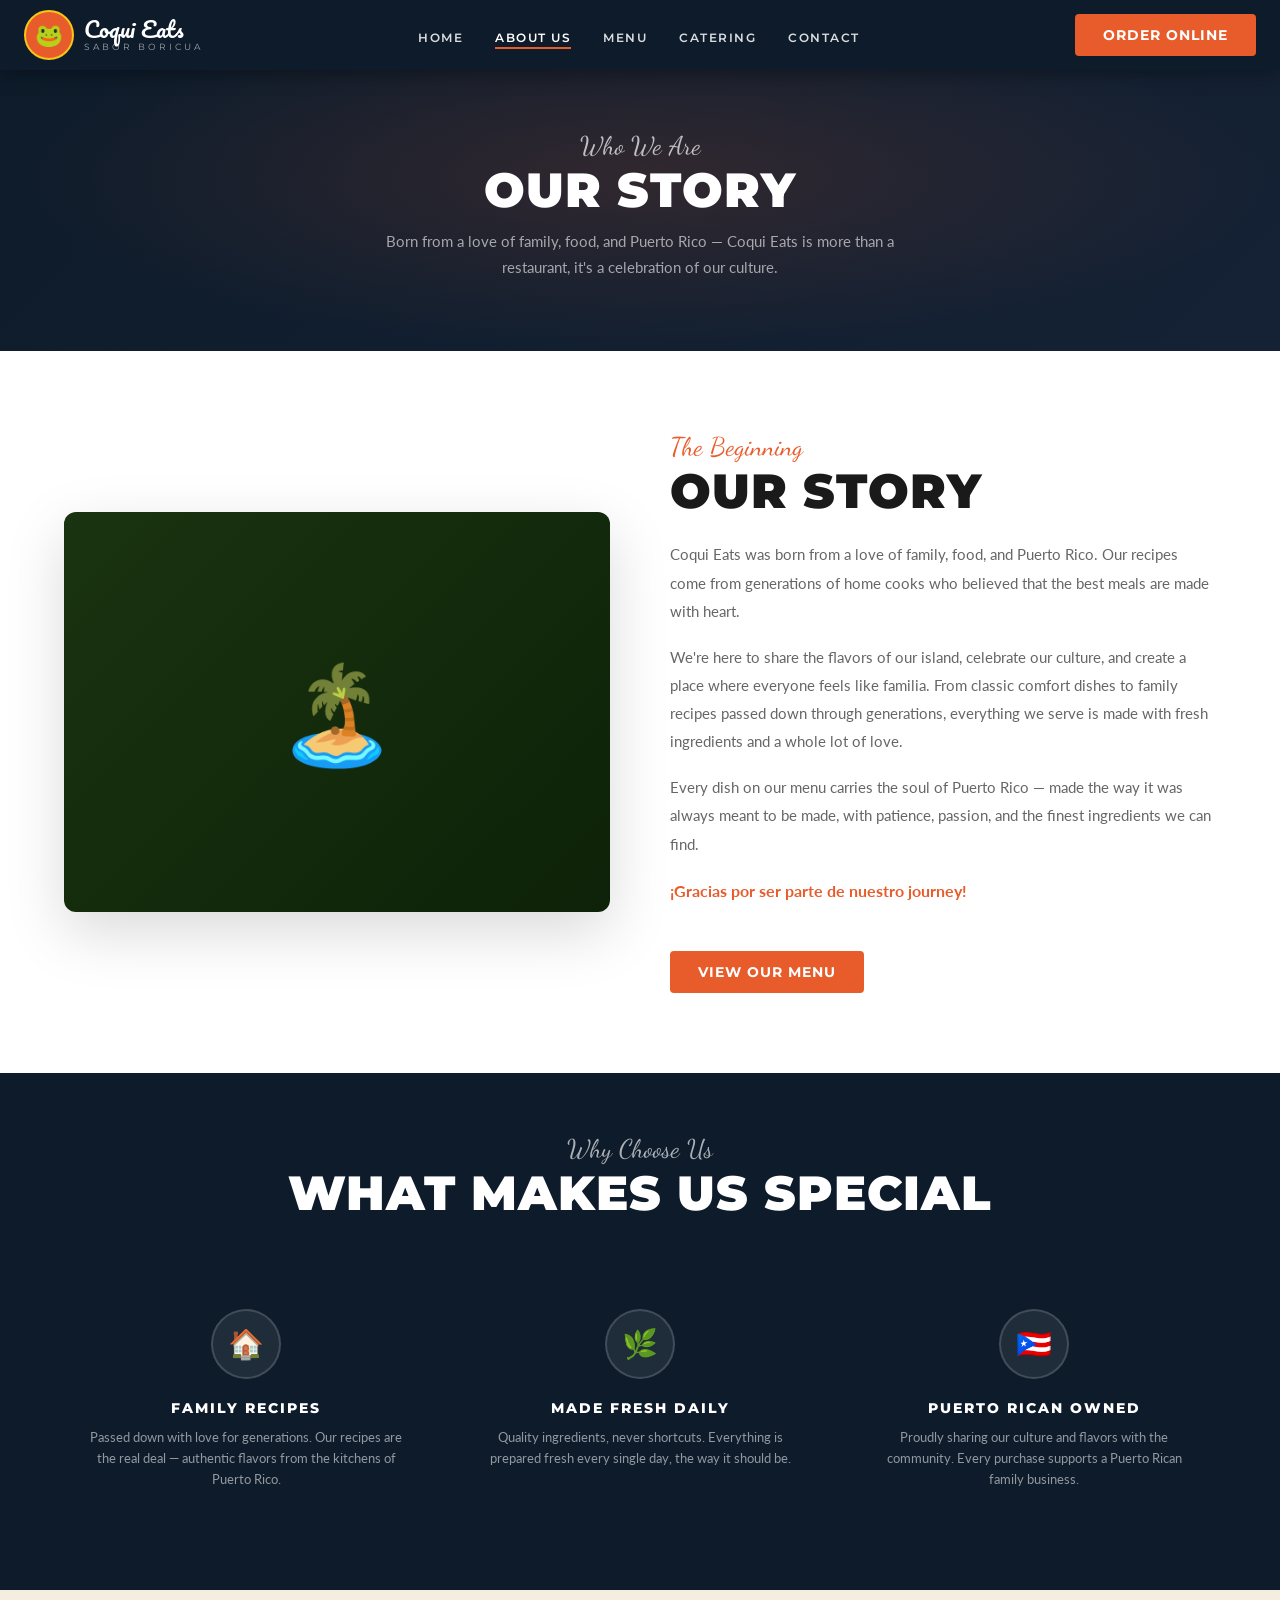
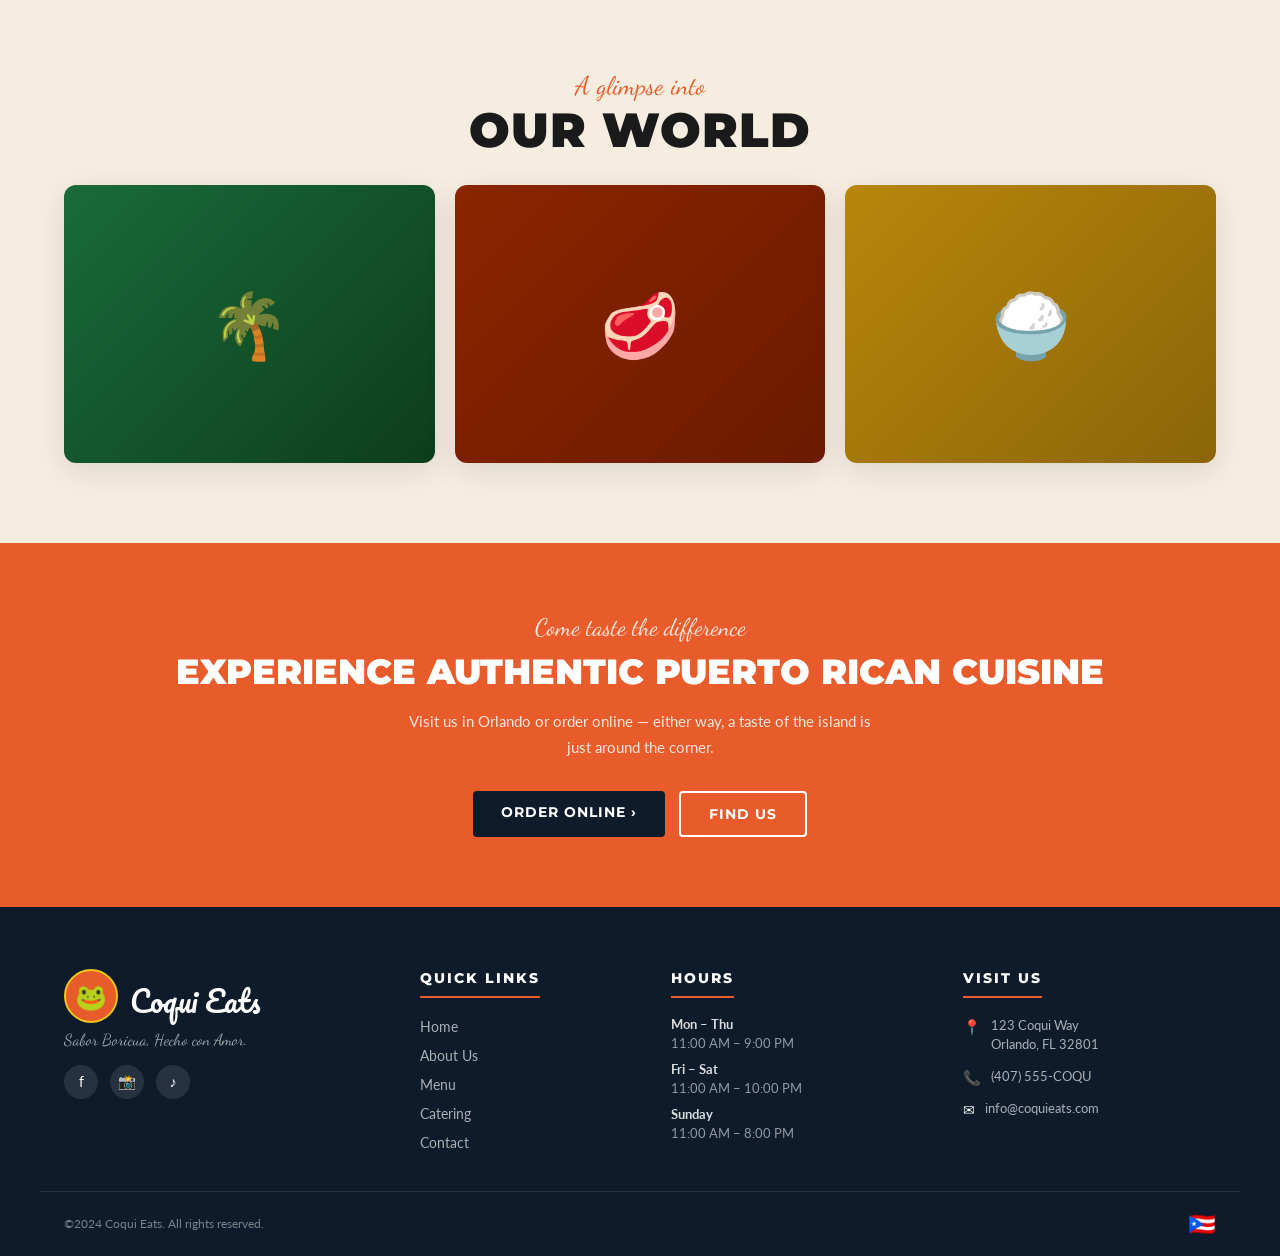
==== about.html @ f6130fbb "Add files via upload" ====
<!DOCTYPE html>
<html lang="en">
<head>
  <meta charset="UTF-8" />
  <meta name="viewport" content="width=device-width, initial-scale=1.0" />
  <title>About Us – Coqui Eats</title>
  <link rel="stylesheet" href="styles.css" />
</head>
<body>

<!-- ===== NAVBAR ===== -->
<nav class="navbar">
  <div class="nav-inner">
    <a href="index.html" class="nav-logo">
      <div class="nav-logo-circle">🐸</div>
      <div>
        <span class="nav-logo-text">Coqui Eats</span>
        <span class="nav-logo-sub">Sabor Boricua</span>
      </div>
    </a>
    <ul class="nav-links">
      <li><a href="index.html">Home</a></li>
      <li><a href="about.html" class="active">About Us</a></li>
      <li><a href="menu.html">Menu</a></li>
      <li><a href="catering.html">Catering</a></li>
      <li><a href="contact.html">Contact</a></li>
    </ul>
    <a href="order.html" class="btn btn-orange">Order Online</a>
    <button class="hamburger">☰</button>
  </div>
  <div class="mobile-menu">
    <a href="index.html">Home</a>
    <a href="about.html">About Us</a>
    <a href="menu.html">Menu</a>
    <a href="catering.html">Catering</a>
    <a href="contact.html">Contact</a>
    <a href="order.html" class="btn btn-orange" style="margin-top:8px;display:inline-block">Order Online</a>
  </div>
</nav>

<!-- ===== PAGE HERO ===== -->
<section class="page-hero" style="background: linear-gradient(135deg, var(--navy) 0%, var(--navy-mid) 100%);">
  <div class="page-hero-content">
    <span class="section-eyebrow" style="color:rgba(255,255,255,0.7)">Who We Are</span>
    <h1 class="section-title white">Our Story</h1>
    <p style="color:rgba(255,255,255,0.6);margin-top:14px;max-width:520px;margin-left:auto;margin-right:auto;line-height:1.7;font-size:0.95rem">
      Born from a love of family, food, and Puerto Rico — Coqui Eats is more than a restaurant, it's a celebration of our culture.
    </p>
  </div>
</section>

<!-- ===== STORY ===== -->
<section class="about-story">
  <div class="about-story-grid">
    <div class="about-story-img">🏝️</div>
    <div class="about-story-text">
      <span class="section-eyebrow">The Beginning</span>
      <h2 class="section-title dark" style="margin-bottom:24px">Our Story</h2>
      <p>Coqui Eats was born from a love of family, food, and Puerto Rico. Our recipes come from generations of home cooks who believed that the best meals are made with heart.</p>
      <p>We're here to share the flavors of our island, celebrate our culture, and create a place where everyone feels like familia. From classic comfort dishes to family recipes passed down through generations, everything we serve is made with fresh ingredients and a whole lot of love.</p>
      <p>Every dish on our menu carries the soul of Puerto Rico — made the way it was always meant to be made, with patience, passion, and the finest ingredients we can find.</p>
      <p class="spanish">¡Gracias por ser parte de nuestro journey!</p>
      <a href="menu.html" style="margin-top:28px;display:inline-block" class="btn btn-orange">View Our Menu</a>
    </div>
  </div>
</section>

<!-- ===== FEATURES ===== -->
<section class="about-features">
  <div style="text-align:center;margin-bottom:50px;padding:0 24px">
    <span class="section-eyebrow" style="color:rgba(255,255,255,0.65)">Why Choose Us</span>
    <h2 class="section-title white">What Makes Us Special</h2>
  </div>
  <div class="about-features-grid">
    <div class="feature-card">
      <div class="feature-icon">🏠</div>
      <p class="feature-title">Family Recipes</p>
      <p class="feature-text">Passed down with love for generations. Our recipes are the real deal — authentic flavors from the kitchens of Puerto Rico.</p>
    </div>
    <div class="feature-card">
      <div class="feature-icon">🌿</div>
      <p class="feature-title">Made Fresh Daily</p>
      <p class="feature-text">Quality ingredients, never shortcuts. Everything is prepared fresh every single day, the way it should be.</p>
    </div>
    <div class="feature-card">
      <div class="feature-icon">🇵🇷</div>
      <p class="feature-title">Puerto Rican Owned</p>
      <p class="feature-text">Proudly sharing our culture and flavors with the community. Every purchase supports a Puerto Rican family business.</p>
    </div>
  </div>
</section>

<!-- ===== GALLERY ===== -->
<section class="about-gallery">
  <div style="text-align:center;padding:0 24px">
    <span class="section-eyebrow">A glimpse into</span>
    <h2 class="section-title dark">Our World</h2>
  </div>
  <div class="about-gallery-grid">
    <div class="gallery-img" style="background:linear-gradient(135deg,#1a6b3a,#0d3d1b)">🌴</div>
    <div class="gallery-img" style="background:linear-gradient(135deg,#8B2500,#6B1a00)">🥩</div>
    <div class="gallery-img" style="background:linear-gradient(135deg,#b8860b,#8b6508)">🍚</div>
  </div>
</section>

<!-- ===== JOIN US CTA ===== -->
<section style="background:var(--orange);padding:70px 24px;text-align:center">
  <span style="font-family:var(--ff-script);font-size:1.5rem;color:rgba(255,255,255,0.85);display:block;margin-bottom:8px">Come taste the difference</span>
  <h2 style="font-family:var(--ff-head);font-weight:900;font-size:2.2rem;color:var(--white);text-transform:uppercase;margin-bottom:16px">
    Experience Authentic Puerto Rican Cuisine
  </h2>
  <p style="color:rgba(255,255,255,0.85);font-size:0.95rem;max-width:480px;margin:0 auto 30px;line-height:1.7">
    Visit us in Orlando or order online — either way, a taste of the island is just around the corner.
  </p>
  <div style="display:flex;gap:14px;justify-content:center;flex-wrap:wrap">
    <a href="order.html" class="btn btn-dark">Order Online ›</a>
    <a href="contact.html" class="btn btn-outline-white">Find Us</a>
  </div>
</section>

<!-- ===== FOOTER ===== -->
<footer>
  <div class="footer-top">
    <div class="footer-logo-area">
      <div style="display:flex;align-items:center;gap:12px">
        <div class="nav-logo-circle" style="width:54px;height:54px;font-size:1.6rem">🐸</div>
        <span class="logo-name">Coqui Eats</span>
      </div>
      <span class="footer-tagline">Sabor Boricua, Hecho con Amor.</span>
      <div class="footer-socials">
        <div class="social-icon">f</div>
        <div class="social-icon">📸</div>
        <div class="social-icon">♪</div>
      </div>
    </div>
    <div class="footer-col">
      <h4>Quick Links</h4>
      <ul>
        <li><a href="index.html">Home</a></li>
        <li><a href="about.html">About Us</a></li>
        <li><a href="menu.html">Menu</a></li>
        <li><a href="catering.html">Catering</a></li>
        <li><a href="contact.html">Contact</a></li>
      </ul>
    </div>
    <div class="footer-col">
      <h4>Hours</h4>
      <div class="footer-hours-item"><span class="day">Mon – Thu</span><span class="time">11:00 AM – 9:00 PM</span></div>
      <div class="footer-hours-item"><span class="day">Fri – Sat</span><span class="time">11:00 AM – 10:00 PM</span></div>
      <div class="footer-hours-item"><span class="day">Sunday</span><span class="time">11:00 AM – 8:00 PM</span></div>
    </div>
    <div class="footer-col">
      <h4>Visit Us</h4>
      <div class="footer-contact-item"><span class="icon">📍</span><p>123 Coqui Way<br>Orlando, FL 32801</p></div>
      <div class="footer-contact-item"><span class="icon">📞</span><p>(407) 555-COQU</p></div>
      <div class="footer-contact-item"><span class="icon">✉</span><p>info@coquieats.com</p></div>
    </div>
  </div>
  <div class="footer-bottom">
    <p>©2024 Coqui Eats. All rights reserved.</p>
    <span class="footer-flag">🇵🇷</span>
  </div>
</footer>

<script src="script.js"></script>
</body>
</html>
---- styles.css ----
/* ===== GOOGLE FONTS ===== */
@import url('https://fonts.googleapis.com/css2?family=Pacifico&family=Dancing+Script:wght@400;600;700&family=Montserrat:ital,wght@0,400;0,500;0,600;0,700;0,800;0,900;1,700&family=Lato:wght@300;400;700&display=swap');

/* ===== CSS RESET & BASE ===== */
*, *::before, *::after { margin: 0; padding: 0; box-sizing: border-box; }

:root {
  --navy:         #0d1b2a;
  --navy-mid:     #152235;
  --navy-light:   #1e3352;
  --cream:        #f5ede0;
  --cream-dark:   #ecdccc;
  --orange:       #e85c2b;
  --orange-hover: #cf4e21;
  --green:        #2d6a2f;
  --white:        #ffffff;
  --dark:         #1a1a1a;
  --gray:         #666666;
  --light-gray:   #f0ece6;
  --gold:         #f5c518;
  --ff-script:    'Dancing Script', cursive;
  --ff-logo:      'Pacifico', cursive;
  --ff-head:      'Montserrat', sans-serif;
  --ff-body:      'Lato', sans-serif;
}

html { scroll-behavior: smooth; }

body {
  font-family: var(--ff-body);
  color: var(--dark);
  background: var(--white);
  overflow-x: hidden;
}

img { display: block; width: 100%; }
a  { text-decoration: none; color: inherit; }
ul { list-style: none; }

/* ===== UTILITY ===== */
.container { max-width: 1200px; margin: 0 auto; padding: 0 24px; }
.section-pad { padding: 80px 0; }

.btn {
  display: inline-block;
  padding: 13px 28px;
  border-radius: 4px;
  font-family: var(--ff-head);
  font-weight: 700;
  font-size: 0.85rem;
  letter-spacing: 1px;
  text-transform: uppercase;
  cursor: pointer;
  border: none;
  transition: background 0.25s, transform 0.2s, box-shadow 0.25s;
}
.btn:hover { transform: translateY(-2px); }

.btn-orange {
  background: var(--orange);
  color: var(--white);
}
.btn-orange:hover { background: var(--orange-hover); box-shadow: 0 6px 20px rgba(232,92,43,0.4); }

.btn-outline-white {
  background: transparent;
  color: var(--white);
  border: 2px solid var(--white);
}
.btn-outline-white:hover { background: var(--white); color: var(--dark); }

.btn-dark {
  background: var(--navy);
  color: var(--white);
}
.btn-dark:hover { background: var(--navy-mid); }

.btn-outline-orange {
  background: transparent;
  color: var(--orange);
  border: 2px solid var(--orange);
}
.btn-outline-orange:hover { background: var(--orange); color: var(--white); }

.section-eyebrow {
  font-family: var(--ff-script);
  font-size: 1.6rem;
  color: var(--orange);
  display: block;
  margin-bottom: 4px;
}

.section-title {
  font-family: var(--ff-head);
  font-weight: 900;
  font-size: clamp(2rem, 4vw, 3rem);
  text-transform: uppercase;
  letter-spacing: 1px;
  line-height: 1.05;
}

.section-title.white { color: var(--white); }
.section-title.dark  { color: var(--dark); }

.text-center { text-align: center; }

/* ===== NAVBAR ===== */
.navbar {
  position: fixed;
  top: 0; left: 0; right: 0;
  z-index: 1000;
  background: var(--navy);
  box-shadow: 0 2px 20px rgba(0,0,0,0.4);
}

.nav-inner {
  display: flex;
  align-items: center;
  justify-content: space-between;
  height: 70px;
  max-width: 1300px;
  margin: 0 auto;
  padding: 0 24px;
}

.nav-logo {
  display: flex;
  align-items: center;
  gap: 10px;
}

.nav-logo-circle {
  width: 50px;
  height: 50px;
  border-radius: 50%;
  background: var(--orange);
  display: flex;
  align-items: center;
  justify-content: center;
  font-size: 1.4rem;
  border: 2px solid var(--gold);
  overflow: hidden;
  flex-shrink: 0;
}

.nav-logo-text {
  font-family: var(--ff-logo);
  font-size: 1.4rem;
  color: var(--white);
  line-height: 1;
}

.nav-logo-sub {
  font-family: var(--ff-head);
  font-size: 0.55rem;
  letter-spacing: 3px;
  text-transform: uppercase;
  color: rgba(255,255,255,0.6);
  display: block;
}

.nav-links {
  display: flex;
  align-items: center;
  gap: 32px;
}

.nav-links a {
  font-family: var(--ff-head);
  font-size: 0.78rem;
  font-weight: 600;
  letter-spacing: 1.5px;
  text-transform: uppercase;
  color: rgba(255,255,255,0.85);
  position: relative;
  padding-bottom: 4px;
  transition: color 0.2s;
}

.nav-links a::after {
  content: '';
  position: absolute;
  bottom: 0; left: 0;
  width: 0; height: 2px;
  background: var(--orange);
  transition: width 0.25s;
}

.nav-links a:hover,
.nav-links a.active { color: var(--white); }
.nav-links a:hover::after,
.nav-links a.active::after { width: 100%; }

.hamburger {
  display: none;
  background: none;
  border: none;
  color: var(--white);
  font-size: 1.6rem;
  cursor: pointer;
}

.mobile-menu {
  display: none;
  flex-direction: column;
  background: var(--navy-mid);
  padding: 20px 24px;
  gap: 16px;
}

.mobile-menu a {
  font-family: var(--ff-head);
  font-size: 0.85rem;
  font-weight: 600;
  letter-spacing: 1.5px;
  text-transform: uppercase;
  color: rgba(255,255,255,0.85);
  padding: 8px 0;
  border-bottom: 1px solid rgba(255,255,255,0.1);
}

.mobile-menu.open { display: flex; }

/* ===== HERO ===== */
.hero {
  position: relative;
  min-height: 100vh;
  display: flex;
  align-items: center;
  background: var(--navy);
  overflow: hidden;
}

.hero-bg {
  position: absolute;
  inset: 0;
  background: 
    linear-gradient(to right, rgba(13,27,42,0.92) 50%, rgba(13,27,42,0.4) 100%),
    url('https://images.unsplash.com/photo-1565299585323-38d6b0865b47?w=1600&q=80') center/cover no-repeat;
}

.hero-content {
  position: relative;
  z-index: 2;
  max-width: 1200px;
  margin: 0 auto;
  padding: 120px 24px 60px;
}

.hero-eyebrow {
  font-family: var(--ff-script);
  font-size: 1.5rem;
  color: rgba(255,255,255,0.85);
  display: block;
  margin-bottom: 8px;
}

.hero-title {
  font-family: var(--ff-head);
  font-weight: 900;
  font-size: clamp(2.8rem, 6vw, 5rem);
  color: var(--white);
  text-transform: uppercase;
  line-height: 1.0;
  margin-bottom: 10px;
  letter-spacing: 1px;
}

.hero-subtitle {
  font-family: var(--ff-script);
  font-size: clamp(1.8rem, 3.5vw, 2.8rem);
  color: var(--white);
  margin-bottom: 20px;
  font-style: italic;
}

.hero-desc {
  font-size: 1rem;
  color: rgba(255,255,255,0.75);
  max-width: 400px;
  line-height: 1.7;
  margin-bottom: 36px;
}

.hero-btns { display: flex; gap: 14px; flex-wrap: wrap; }

/* ===== TASTE OF PR SECTION ===== */
.taste-section {
  background: var(--cream);
  padding: 80px 0;
}

.taste-grid {
  display: grid;
  grid-template-columns: 1fr 1fr;
  gap: 60px;
  align-items: center;
  max-width: 1200px;
  margin: 0 auto;
  padding: 0 24px;
}

.taste-logo-wrapper {
  display: flex;
  justify-content: center;
  align-items: center;
}

.taste-logo-circle {
  width: 280px;
  height: 280px;
  border-radius: 50%;
  background: var(--orange);
  display: flex;
  flex-direction: column;
  align-items: center;
  justify-content: center;
  border: 6px solid var(--gold);
  position: relative;
  box-shadow: 0 20px 60px rgba(0,0,0,0.2);
}

.taste-logo-circle::before {
  content: '';
  position: absolute;
  inset: 8px;
  border-radius: 50%;
  border: 2px solid rgba(255,255,255,0.3);
}

.taste-logo-frog { font-size: 5rem; line-height: 1; }
.taste-logo-name {
  font-family: var(--ff-logo);
  font-size: 2rem;
  color: var(--white);
  text-shadow: 2px 2px 6px rgba(0,0,0,0.4);
}

.taste-eyebrow {
  font-family: var(--ff-script);
  font-size: 1.5rem;
  color: var(--orange);
  display: block;
  margin-bottom: 4px;
}

.taste-title {
  font-family: var(--ff-head);
  font-weight: 900;
  font-size: 2.2rem;
  color: var(--navy);
  text-transform: uppercase;
  margin-bottom: 20px;
  letter-spacing: 1px;
}

.taste-text {
  color: var(--gray);
  line-height: 1.8;
  margin-bottom: 30px;
  font-size: 0.95rem;
}

/* ===== POPULAR DISHES ===== */
.dishes-section {
  background: var(--cream);
  padding: 80px 0;
  border-top: 1px solid var(--cream-dark);
}

.dishes-header {
  text-align: center;
  margin-bottom: 50px;
}

.dishes-carousel-wrapper {
  position: relative;
  max-width: 1200px;
  margin: 0 auto;
  padding: 0 60px;
}

.dishes-carousel {
  display: grid;
  grid-template-columns: repeat(4, 1fr);
  gap: 24px;
  overflow: hidden;
}

.dish-card {
  background: var(--white);
  border-radius: 12px;
  overflow: hidden;
  text-align: center;
  box-shadow: 0 4px 20px rgba(0,0,0,0.08);
  transition: transform 0.3s, box-shadow 0.3s;
}

.dish-card:hover {
  transform: translateY(-6px);
  box-shadow: 0 12px 40px rgba(0,0,0,0.15);
}

.dish-img {
  width: 100%;
  height: 180px;
  object-fit: cover;
  background: linear-gradient(135deg, #8B4513 0%, #A0522D 50%, #6B3410 100%);
  display: flex;
  align-items: center;
  justify-content: center;
  font-size: 3.5rem;
}

.dish-body { padding: 18px 16px 22px; }
.dish-name {
  font-family: var(--ff-head);
  font-weight: 800;
  font-size: 0.9rem;
  text-transform: uppercase;
  letter-spacing: 1px;
  color: var(--dark);
  margin-bottom: 8px;
}
.dish-desc {
  font-size: 0.8rem;
  color: var(--gray);
  line-height: 1.5;
}

.carousel-btn {
  position: absolute;
  top: 50%;
  transform: translateY(-50%);
  width: 40px; height: 40px;
  border-radius: 50%;
  background: var(--navy);
  color: var(--white);
  border: none;
  font-size: 1.1rem;
  cursor: pointer;
  display: flex; align-items: center; justify-content: center;
  transition: background 0.2s;
  z-index: 10;
}
.carousel-btn:hover { background: var(--orange); }
.carousel-btn.prev { left: 0; }
.carousel-btn.next { right: 0; }

.dishes-cta { text-align: center; margin-top: 40px; }

/* ===== CTA DARK SECTION ===== */
.cta-dark {
  background: var(--navy);
  padding: 60px 0;
}

.cta-dark-grid {
  display: grid;
  grid-template-columns: 1fr 1fr;
  gap: 2px;
  max-width: 1200px;
  margin: 0 auto;
  padding: 0 24px;
}

.cta-dark-col {
  padding: 40px 50px;
  display: flex;
  flex-direction: column;
  align-items: flex-start;
  gap: 16px;
}

.cta-dark-col + .cta-dark-col {
  border-left: 1px solid rgba(255,255,255,0.1);
}

.cta-dark-eyebrow {
  font-family: var(--ff-script);
  font-size: 1.3rem;
  color: rgba(255,255,255,0.7);
}

.cta-dark-title {
  font-family: var(--ff-head);
  font-weight: 900;
  font-size: 2.2rem;
  color: var(--white);
  text-transform: uppercase;
  line-height: 1.0;
}

.cta-dark-desc {
  font-size: 0.9rem;
  color: rgba(255,255,255,0.65);
  line-height: 1.6;
}

.cta-icon {
  width: 50px; height: 50px;
  background: rgba(255,255,255,0.08);
  border-radius: 50%;
  display: flex; align-items: center; justify-content: center;
  font-size: 1.4rem;
  margin-bottom: 8px;
}

/* ===== INSTAGRAM SECTION ===== */
.instagram-section {
  background: #1a2e1a;
  padding: 60px 0;
}

.instagram-header {
  text-align: center;
  margin-bottom: 30px;
}

.instagram-handle {
  font-family: var(--ff-head);
  font-weight: 900;
  font-size: clamp(1.6rem, 3vw, 2.2rem);
  color: var(--white);
  text-transform: uppercase;
  letter-spacing: 2px;
}

.instagram-handle span {
  color: var(--orange);
}

.ig-follow-btn {
  display: inline-flex;
  align-items: center;
  gap: 8px;
  padding: 10px 22px;
  background: transparent;
  border: 2px solid var(--white);
  color: var(--white);
  border-radius: 4px;
  font-family: var(--ff-head);
  font-size: 0.8rem;
  font-weight: 700;
  letter-spacing: 1px;
  text-transform: uppercase;
  cursor: pointer;
  transition: all 0.25s;
  margin-top: 12px;
}
.ig-follow-btn:hover { background: var(--white); color: var(--dark); }

.instagram-grid {
  display: grid;
  grid-template-columns: repeat(6, 1fr);
  gap: 4px;
  max-width: 1200px;
  margin: 0 auto;
  padding: 0 24px;
}

.ig-photo {
  aspect-ratio: 1;
  overflow: hidden;
  cursor: pointer;
}

.ig-photo-inner {
  width: 100%; height: 100%;
  background: linear-gradient(135deg, #2d5016 0%, #1a3010 100%);
  display: flex;
  align-items: center;
  justify-content: center;
  font-size: 2.5rem;
  transition: transform 0.4s;
}

.ig-photo:hover .ig-photo-inner { transform: scale(1.08); }

/* ===== REVIEWS SECTION ===== */
.reviews-section {
  background: var(--cream);
  padding: 80px 0;
}

.reviews-header {
  text-align: center;
  margin-bottom: 50px;
}

.reviews-title {
  font-family: var(--ff-head);
  font-weight: 900;
  font-size: 2.2rem;
  text-transform: uppercase;
  color: var(--dark);
}

.reviews-title span {
  font-family: var(--ff-script);
  font-weight: 700;
  color: var(--orange);
  font-style: italic;
  text-transform: none;
  font-size: 2.4rem;
}

.reviews-carousel-wrapper {
  position: relative;
  max-width: 1200px;
  margin: 0 auto;
  padding: 0 60px;
}

.reviews-grid {
  display: grid;
  grid-template-columns: repeat(3, 1fr);
  gap: 24px;
}

.review-card {
  background: var(--white);
  border-radius: 12px;
  padding: 28px 24px;
  box-shadow: 0 4px 20px rgba(0,0,0,0.07);
}

.review-stars { color: var(--gold); font-size: 1.1rem; margin-bottom: 12px; letter-spacing: 2px; }
.review-text { font-size: 0.9rem; color: var(--gray); line-height: 1.7; font-style: italic; margin-bottom: 18px; }

.review-author {
  display: flex;
  align-items: center;
  gap: 12px;
}

.review-avatar {
  width: 42px; height: 42px;
  border-radius: 50%;
  background: var(--orange);
  display: flex; align-items: center; justify-content: center;
  font-size: 1.2rem;
  flex-shrink: 0;
}

.review-name {
  font-family: var(--ff-head);
  font-size: 0.85rem;
  font-weight: 700;
  color: var(--dark);
}

/* ===== FOOTER ===== */
footer {
  background: var(--navy);
  color: var(--white);
}

.footer-top {
  display: grid;
  grid-template-columns: 1.5fr 1fr 1.2fr 1.2fr;
  gap: 40px;
  max-width: 1200px;
  margin: 0 auto;
  padding: 60px 24px 40px;
}

.footer-logo-area .logo-name {
  font-family: var(--ff-logo);
  font-size: 1.8rem;
  color: var(--white);
  display: block;
  margin-top: 8px;
}

.footer-tagline {
  font-family: var(--ff-script);
  font-size: 1rem;
  color: rgba(255,255,255,0.6);
  display: block;
  margin-top: 4px;
  margin-bottom: 16px;
}

.footer-socials {
  display: flex;
  gap: 12px;
  margin-top: 16px;
}

.social-icon {
  width: 34px; height: 34px;
  border-radius: 50%;
  background: rgba(255,255,255,0.1);
  display: flex; align-items: center; justify-content: center;
  font-size: 0.9rem;
  transition: background 0.2s;
  cursor: pointer;
}
.social-icon:hover { background: var(--orange); }

.footer-col h4 {
  font-family: var(--ff-head);
  font-size: 0.85rem;
  font-weight: 800;
  text-transform: uppercase;
  letter-spacing: 2px;
  color: var(--white);
  margin-bottom: 18px;
  padding-bottom: 10px;
  border-bottom: 2px solid var(--orange);
  display: inline-block;
}

.footer-col ul { display: flex; flex-direction: column; gap: 10px; }
.footer-col ul a {
  font-size: 0.85rem;
  color: rgba(255,255,255,0.65);
  transition: color 0.2s;
}
.footer-col ul a:hover { color: var(--orange); }

.footer-hours-item {
  margin-bottom: 10px;
}
.footer-hours-item .day {
  font-size: 0.8rem;
  font-weight: 700;
  color: rgba(255,255,255,0.85);
  display: block;
}
.footer-hours-item .time {
  font-size: 0.8rem;
  color: rgba(255,255,255,0.55);
}

.footer-contact-item {
  display: flex;
  align-items: flex-start;
  gap: 10px;
  margin-bottom: 12px;
}
.footer-contact-item .icon { font-size: 0.9rem; margin-top: 2px; }
.footer-contact-item p {
  font-size: 0.82rem;
  color: rgba(255,255,255,0.65);
  line-height: 1.5;
}

.footer-bottom {
  border-top: 1px solid rgba(255,255,255,0.1);
  padding: 18px 24px;
  display: flex;
  justify-content: space-between;
  align-items: center;
  max-width: 1200px;
  margin: 0 auto;
}

.footer-bottom p {
  font-size: 0.78rem;
  color: rgba(255,255,255,0.45);
}

.footer-flag { font-size: 1.4rem; }

/* ===== PAGE HERO (inner pages) ===== */
.page-hero {
  background: var(--navy);
  padding: 130px 24px 70px;
  text-align: center;
  position: relative;
  overflow: hidden;
}

.page-hero::before {
  content: '';
  position: absolute;
  inset: 0;
  background: radial-gradient(ellipse at center, rgba(232,92,43,0.15) 0%, transparent 70%);
}

.page-hero-content { position: relative; z-index: 1; }

/* ===== ABOUT PAGE ===== */
.about-story {
  background: var(--white);
  padding: 80px 0;
}

.about-story-grid {
  display: grid;
  grid-template-columns: 1fr 1fr;
  gap: 60px;
  align-items: center;
  max-width: 1200px;
  margin: 0 auto;
  padding: 0 24px;
}

.about-story-img {
  border-radius: 12px;
  overflow: hidden;
  box-shadow: 0 20px 60px rgba(0,0,0,0.15);
  background: linear-gradient(135deg, #1a3310 0%, #0d2208 100%);
  min-height: 400px;
  display: flex; align-items: center; justify-content: center;
  font-size: 6rem;
}

.about-story-text p {
  font-size: 0.95rem;
  color: var(--gray);
  line-height: 1.85;
  margin-bottom: 18px;
}

.about-story-text .spanish {
  font-size: 1rem;
  color: var(--orange);
  font-weight: 700;
}

.about-features {
  background: var(--navy);
  padding: 60px 0;
}

.about-features-grid {
  display: grid;
  grid-template-columns: repeat(3, 1fr);
  gap: 30px;
  max-width: 1200px;
  margin: 0 auto;
  padding: 0 24px;
}

.feature-card {
  text-align: center;
  padding: 40px 24px;
}

.feature-icon {
  width: 70px; height: 70px;
  background: rgba(255,255,255,0.08);
  border-radius: 50%;
  margin: 0 auto 20px;
  display: flex; align-items: center; justify-content: center;
  font-size: 1.8rem;
  border: 2px solid rgba(255,255,255,0.15);
}

.feature-title {
  font-family: var(--ff-head);
  font-weight: 800;
  font-size: 0.9rem;
  text-transform: uppercase;
  letter-spacing: 2px;
  color: var(--white);
  margin-bottom: 10px;
}

.feature-text {
  font-size: 0.82rem;
  color: rgba(255,255,255,0.55);
  line-height: 1.6;
}

.about-gallery {
  background: var(--cream);
  padding: 80px 0;
}

.about-gallery-grid {
  display: grid;
  grid-template-columns: repeat(3, 1fr);
  gap: 20px;
  max-width: 1200px;
  margin: 30px auto 0;
  padding: 0 24px;
}

.gallery-img {
  border-radius: 12px;
  overflow: hidden;
  aspect-ratio: 4/3;
  background: linear-gradient(135deg, #8B4513, #6B3410);
  display: flex; align-items: center; justify-content: center;
  font-size: 4rem;
  box-shadow: 0 8px 30px rgba(0,0,0,0.1);
  transition: transform 0.3s;
}
.gallery-img:hover { transform: scale(1.02); }

/* ===== MENU PAGE ===== */
.menu-section {
  background: var(--cream);
  padding: 80px 0;
}

.menu-filters {
  display: flex;
  justify-content: center;
  gap: 8px;
  flex-wrap: wrap;
  margin: 30px 0 50px;
  max-width: 1200px;
  margin-left: auto;
  margin-right: auto;
  padding: 0 24px;
}

.filter-btn {
  padding: 10px 22px;
  border: 2px solid rgba(13,27,42,0.2);
  border-radius: 30px;
  background: var(--white);
  font-family: var(--ff-head);
  font-size: 0.78rem;
  font-weight: 700;
  text-transform: uppercase;
  letter-spacing: 1px;
  cursor: pointer;
  transition: all 0.25s;
  color: var(--dark);
}
.filter-btn:hover,
.filter-btn.active {
  background: var(--navy);
  color: var(--white);
  border-color: var(--navy);
}

.menu-category {
  max-width: 1200px;
  margin: 0 auto 60px;
  padding: 0 24px;
}

.menu-category-title {
  font-family: var(--ff-head);
  font-weight: 900;
  font-size: 1.4rem;
  text-transform: uppercase;
  letter-spacing: 2px;
  color: var(--dark);
  padding-bottom: 14px;
  margin-bottom: 30px;
  border-bottom: 3px solid var(--orange);
  display: inline-block;
}

.menu-items-grid {
  display: grid;
  grid-template-columns: repeat(4, 1fr);
  gap: 24px;
}

.menu-item-card {
  background: var(--white);
  border-radius: 12px;
  overflow: hidden;
  box-shadow: 0 4px 20px rgba(0,0,0,0.07);
  transition: transform 0.3s, box-shadow 0.3s;
}
.menu-item-card:hover {
  transform: translateY(-6px);
  box-shadow: 0 16px 40px rgba(0,0,0,0.12);
}

.menu-item-img {
  width: 100%;
  height: 170px;
  object-fit: cover;
  background: linear-gradient(135deg, #8B4513 0%, #A0522D 100%);
  display: flex; align-items: center; justify-content: center;
  font-size: 3rem;
}

.menu-item-body { padding: 16px; }
.menu-item-name {
  font-family: var(--ff-head);
  font-weight: 800;
  font-size: 0.88rem;
  text-transform: uppercase;
  letter-spacing: 1px;
  color: var(--dark);
  margin-bottom: 6px;
}
.menu-item-desc {
  font-size: 0.78rem;
  color: var(--gray);
  line-height: 1.5;
  margin-bottom: 12px;
}
.menu-item-price {
  font-family: var(--ff-head);
  font-weight: 800;
  color: var(--orange);
  font-size: 1.05rem;
}

/* Sides table */
.sides-grid {
  display: grid;
  grid-template-columns: 1fr 1fr;
  gap: 0;
  border: 1px solid var(--cream-dark);
  border-radius: 8px;
  overflow: hidden;
  background: var(--white);
}

.side-item {
  display: flex;
  justify-content: space-between;
  align-items: center;
  padding: 14px 20px;
  border-bottom: 1px solid var(--cream-dark);
  transition: background 0.2s;
}
.side-item:nth-child(odd) { border-right: 1px solid var(--cream-dark); }
.side-item:hover { background: var(--cream); }

.side-item:last-child,
.side-item:nth-last-child(2):nth-child(odd) { border-bottom: none; }

.side-name {
  font-family: var(--ff-head);
  font-size: 0.88rem;
  font-weight: 600;
  color: var(--dark);
}
.side-price {
  font-family: var(--ff-head);
  font-weight: 700;
  color: var(--orange);
  font-size: 0.9rem;
}

/* ===== CATERING PAGE ===== */
.catering-hero {
  background: var(--navy);
  padding: 130px 24px 70px;
  position: relative;
  overflow: hidden;
}

.catering-hero-bg {
  position: absolute;
  inset: 0;
  background:
    linear-gradient(to right, rgba(13,27,42,0.9) 50%, rgba(13,27,42,0.5) 100%),
    url('https://images.unsplash.com/photo-1555244162-803834f70033?w=1600&q=80') center/cover no-repeat;
}

.catering-hero-content {
  position: relative;
  z-index: 2;
  max-width: 1200px;
  margin: 0 auto;
}

.catering-hero-title {
  font-family: var(--ff-head);
  font-weight: 900;
  font-size: clamp(2.5rem, 5vw, 4rem);
  color: var(--white);
  text-transform: uppercase;
  line-height: 1.05;
  margin-bottom: 20px;
  letter-spacing: 1px;
}

.catering-list {
  list-style: none;
  margin: 16px 0 30px;
  display: flex;
  flex-direction: column;
  gap: 10px;
}

.catering-list li {
  display: flex;
  align-items: center;
  gap: 10px;
  font-size: 0.95rem;
  color: rgba(255,255,255,0.85);
}

.catering-list li::before {
  content: '✓';
  width: 22px; height: 22px;
  background: var(--orange);
  border-radius: 50%;
  display: flex; align-items: center; justify-content: center;
  font-size: 0.7rem;
  font-weight: 700;
  flex-shrink: 0;
}

.catering-covered {
  background: var(--cream);
  padding: 80px 0;
  text-align: center;
}

.covered-title {
  font-family: var(--ff-head);
  font-weight: 900;
  font-size: 1.8rem;
  text-transform: uppercase;
  margin-bottom: 50px;
}

.covered-grid {
  display: grid;
  grid-template-columns: repeat(4, 1fr);
  gap: 30px;
  max-width: 1200px;
  margin: 0 auto;
  padding: 0 24px;
}

.covered-item { text-align: center; }
.covered-icon {
  font-size: 2.5rem;
  margin-bottom: 14px;
  display: block;
}
.covered-item-title {
  font-family: var(--ff-head);
  font-weight: 800;
  font-size: 0.85rem;
  text-transform: uppercase;
  letter-spacing: 1.5px;
  color: var(--dark);
  margin-bottom: 8px;
}
.covered-item p {
  font-size: 0.8rem;
  color: var(--gray);
  line-height: 1.5;
}

.catering-cta {
  background: var(--navy);
  padding: 80px 24px;
  text-align: center;
}

.catering-cta .section-title { margin-bottom: 14px; }
.catering-cta p { color: rgba(255,255,255,0.65); margin-bottom: 30px; font-size: 0.95rem; }

/* ===== CONTACT PAGE ===== */
.contact-section {
  background: var(--cream);
  padding: 80px 0;
}

.contact-grid {
  display: grid;
  grid-template-columns: 1fr 1fr;
  gap: 60px;
  max-width: 1200px;
  margin: 0 auto;
  padding: 0 24px;
}

.contact-info-title {
  font-family: var(--ff-head);
  font-weight: 900;
  font-size: 2rem;
  text-transform: uppercase;
  color: var(--dark);
  margin-bottom: 16px;
}

.contact-info-desc {
  color: var(--gray);
  line-height: 1.7;
  margin-bottom: 36px;
}

.contact-info-item {
  display: flex;
  align-items: flex-start;
  gap: 16px;
  margin-bottom: 24px;
}

.contact-info-icon {
  width: 44px; height: 44px;
  border-radius: 50%;
  background: var(--orange);
  color: var(--white);
  display: flex; align-items: center; justify-content: center;
  font-size: 1rem;
  flex-shrink: 0;
}

.contact-info-text strong {
  display: block;
  font-family: var(--ff-head);
  font-weight: 700;
  font-size: 0.85rem;
  color: var(--dark);
  margin-bottom: 3px;
}

.contact-info-text span {
  font-size: 0.88rem;
  color: var(--gray);
}

.contact-socials {
  display: flex;
  gap: 12px;
  margin-top: 20px;
}

.contact-social-icon {
  width: 40px; height: 40px;
  border-radius: 50%;
  background: var(--navy);
  color: var(--white);
  display: flex; align-items: center; justify-content: center;
  font-size: 1rem;
  transition: background 0.2s;
  cursor: pointer;
}
.contact-social-icon:hover { background: var(--orange); }

/* Form */
.contact-form-card {
  background: var(--white);
  border-radius: 16px;
  padding: 40px;
  box-shadow: 0 8px 40px rgba(0,0,0,0.08);
}

.contact-form-title {
  font-family: var(--ff-head);
  font-weight: 800;
  font-size: 1.2rem;
  text-transform: uppercase;
  letter-spacing: 1px;
  color: var(--dark);
  margin-bottom: 28px;
}

.form-group { margin-bottom: 18px; }
.form-group label {
  display: block;
  font-family: var(--ff-head);
  font-size: 0.75rem;
  font-weight: 700;
  text-transform: uppercase;
  letter-spacing: 1px;
  color: var(--dark);
  margin-bottom: 6px;
}

.form-group input,
.form-group textarea {
  width: 100%;
  padding: 12px 16px;
  border: 1.5px solid var(--cream-dark);
  border-radius: 6px;
  font-family: var(--ff-body);
  font-size: 0.9rem;
  color: var(--dark);
  background: var(--white);
  transition: border-color 0.2s;
  outline: none;
}

.form-group input:focus,
.form-group textarea:focus { border-color: var(--orange); }

.form-group textarea { min-height: 110px; resize: vertical; }

.contact-map-wrapper {
  background: var(--cream);
  padding: 0 0 80px;
}

.contact-map {
  max-width: 1200px;
  margin: 0 auto;
  padding: 0 24px;
}

.contact-map iframe {
  width: 100%;
  height: 350px;
  border: none;
  border-radius: 12px;
  box-shadow: 0 8px 30px rgba(0,0,0,0.1);
}

.map-address-badge {
  background: var(--white);
  border-radius: 8px;
  padding: 16px 20px;
  margin-top: 16px;
  display: flex;
  align-items: center;
  gap: 14px;
  box-shadow: 0 4px 15px rgba(0,0,0,0.07);
  max-width: 400px;
}

/* ===== ORDER PAGE ===== */
.order-hero {
  background: var(--navy);
  min-height: 100vh;
  display: flex;
  align-items: center;
  position: relative;
  overflow: hidden;
}

.order-hero-bg {
  position: absolute;
  inset: 0;
  background:
    linear-gradient(to right, rgba(13,27,42,0.85) 40%, rgba(13,27,42,0.4) 100%),
    url('https://images.unsplash.com/photo-1504674900247-0877df9cc836?w=1600&q=80') center/cover no-repeat;
}

.order-hero-content {
  position: relative;
  z-index: 2;
  max-width: 1200px;
  margin: 0 auto;
  padding: 120px 24px 60px;
}

.order-hero-title {
  font-family: var(--ff-head);
  font-weight: 900;
  font-size: clamp(2.8rem, 6vw, 5rem);
  color: var(--white);
  text-transform: uppercase;
  line-height: 1.0;
  margin-bottom: 16px;
  letter-spacing: 1px;
}

.order-hero-desc {
  font-size: 1rem;
  color: rgba(255,255,255,0.75);
  max-width: 400px;
  line-height: 1.7;
  margin-bottom: 30px;
}

.how-it-works {
  background: var(--cream);
  padding: 80px 0;
}

.how-steps-grid {
  display: grid;
  grid-template-columns: repeat(3, 1fr);
  gap: 30px;
  max-width: 1200px;
  margin: 50px auto 0;
  padding: 0 24px;
}

.how-step {
  text-align: center;
  padding: 40px 24px;
  background: var(--white);
  border-radius: 12px;
  box-shadow: 0 4px 20px rgba(0,0,0,0.07);
  position: relative;
}

.step-number {
  width: 50px; height: 50px;
  background: var(--orange);
  border-radius: 50%;
  color: var(--white);
  font-family: var(--ff-head);
  font-weight: 900;
  font-size: 1.2rem;
  display: flex; align-items: center; justify-content: center;
  margin: 0 auto 16px;
}

.step-icon { font-size: 2.5rem; margin-bottom: 14px; display: block; }

.step-title {
  font-family: var(--ff-head);
  font-weight: 800;
  font-size: 0.85rem;
  text-transform: uppercase;
  letter-spacing: 2px;
  color: var(--dark);
  margin-bottom: 8px;
}

.step-desc {
  font-size: 0.82rem;
  color: var(--gray);
  line-height: 1.5;
}

.order-thank-you {
  background: var(--navy);
  padding: 60px 24px;
  text-align: center;
}

.thank-you-heart { font-size: 3rem; margin-bottom: 16px; display: block; }
.thank-you-text {
  font-family: var(--ff-head);
  font-weight: 900;
  font-size: 1.4rem;
  text-transform: uppercase;
  letter-spacing: 2px;
  color: var(--white);
}
.thank-you-sub {
  font-size: 0.9rem;
  color: rgba(255,255,255,0.6);
  margin-top: 8px;
}

/* ===== RESPONSIVE ===== */
@media (max-width: 1024px) {
  .dishes-carousel { grid-template-columns: repeat(3, 1fr); }
  .menu-items-grid { grid-template-columns: repeat(3, 1fr); }
  .footer-top { grid-template-columns: 1fr 1fr; gap: 30px; }
}

@media (max-width: 768px) {
  .nav-links, .nav-inner > .btn { display: none; }
  .hamburger { display: block; }

  .hero-title { font-size: 2.2rem; }
  .hero-subtitle { font-size: 1.5rem; }

  .taste-grid,
  .about-story-grid,
  .contact-grid,
  .cta-dark-grid { grid-template-columns: 1fr; }

  .dishes-carousel { grid-template-columns: repeat(2, 1fr); }
  .menu-items-grid { grid-template-columns: repeat(2, 1fr); }
  .about-features-grid { grid-template-columns: 1fr; }
  .about-gallery-grid { grid-template-columns: 1fr 1fr; }
  .covered-grid { grid-template-columns: repeat(2, 1fr); }
  .how-steps-grid { grid-template-columns: 1fr; }
  .reviews-grid { grid-template-columns: 1fr; }
  .instagram-grid { grid-template-columns: repeat(3, 1fr); }

  .footer-top { grid-template-columns: 1fr; }
  .cta-dark-col + .cta-dark-col { border-left: none; border-top: 1px solid rgba(255,255,255,0.1); }
}

@media (max-width: 480px) {
  .dishes-carousel { grid-template-columns: 1fr; }
  .menu-items-grid { grid-template-columns: 1fr; }
  .about-gallery-grid { grid-template-columns: 1fr; }
  .covered-grid { grid-template-columns: 1fr; }
  .sides-grid { grid-template-columns: 1fr; }
  .side-item:nth-child(odd) { border-right: none; }
}
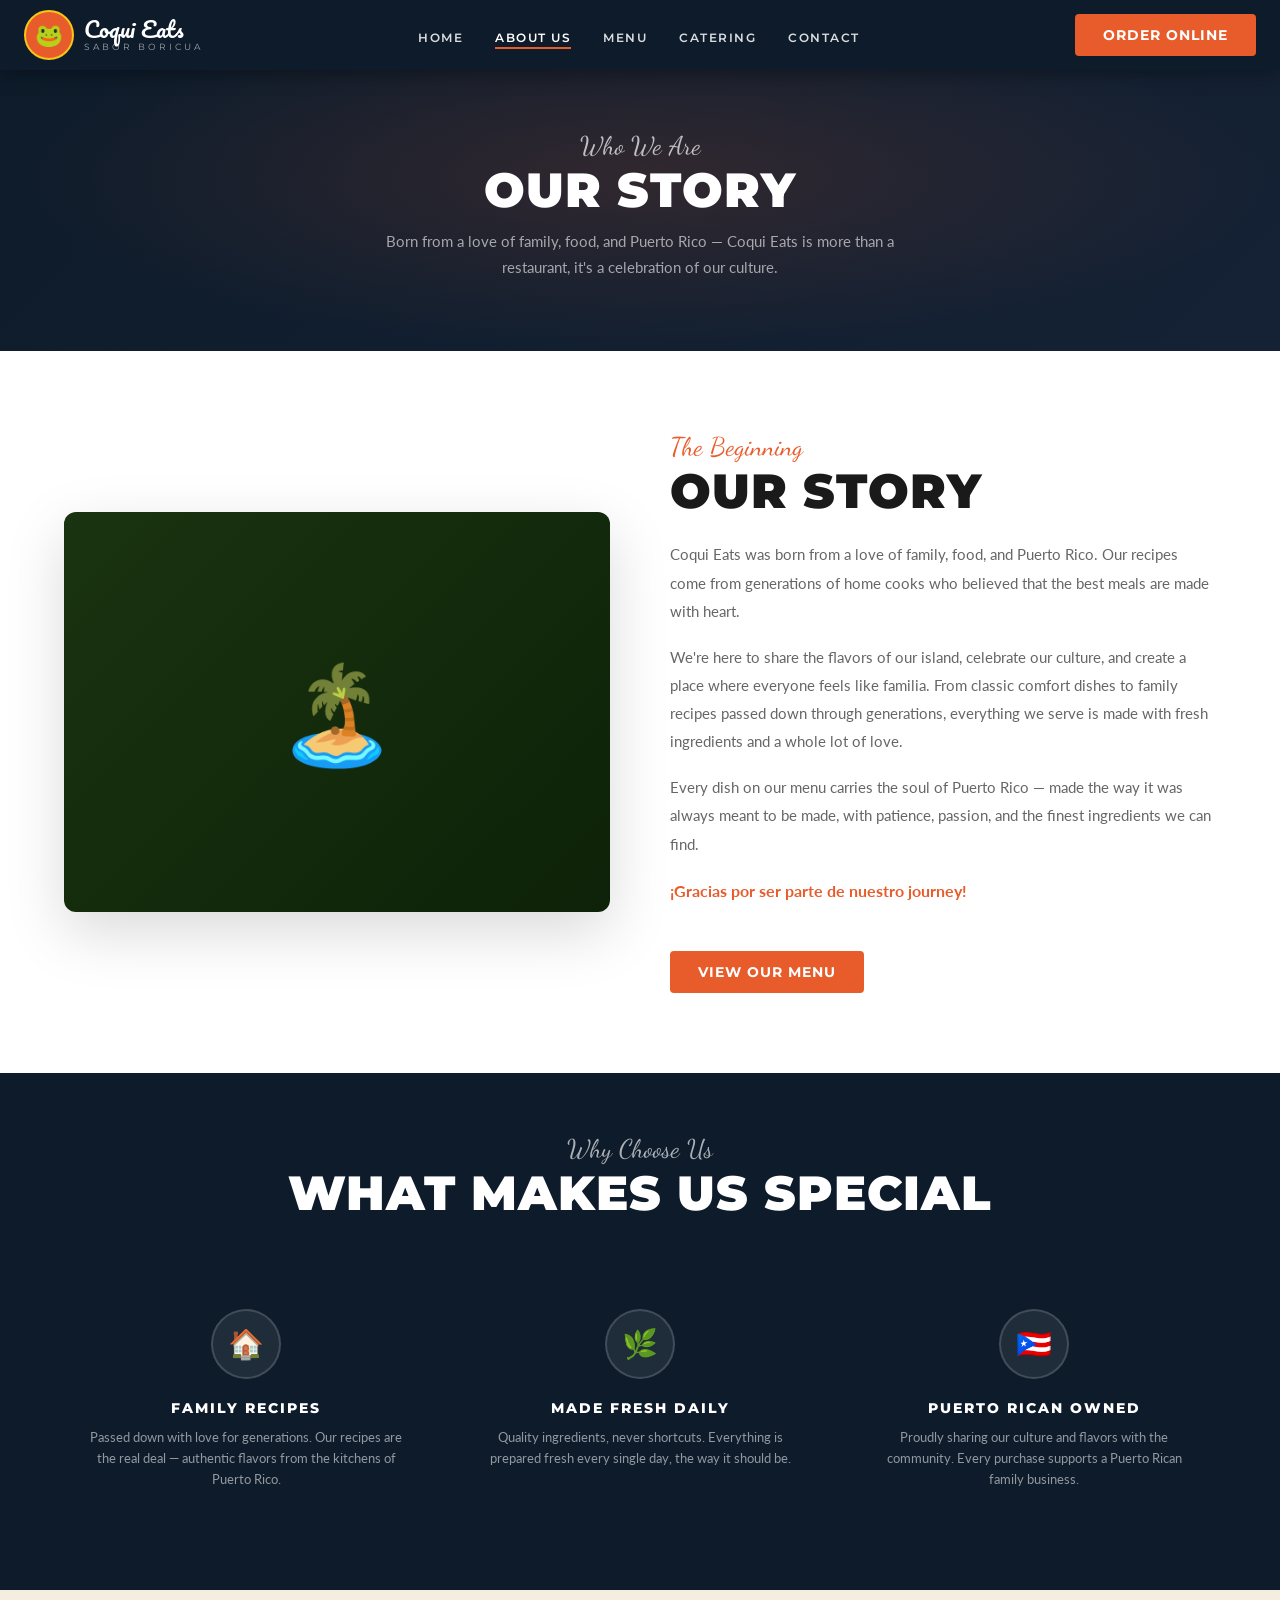
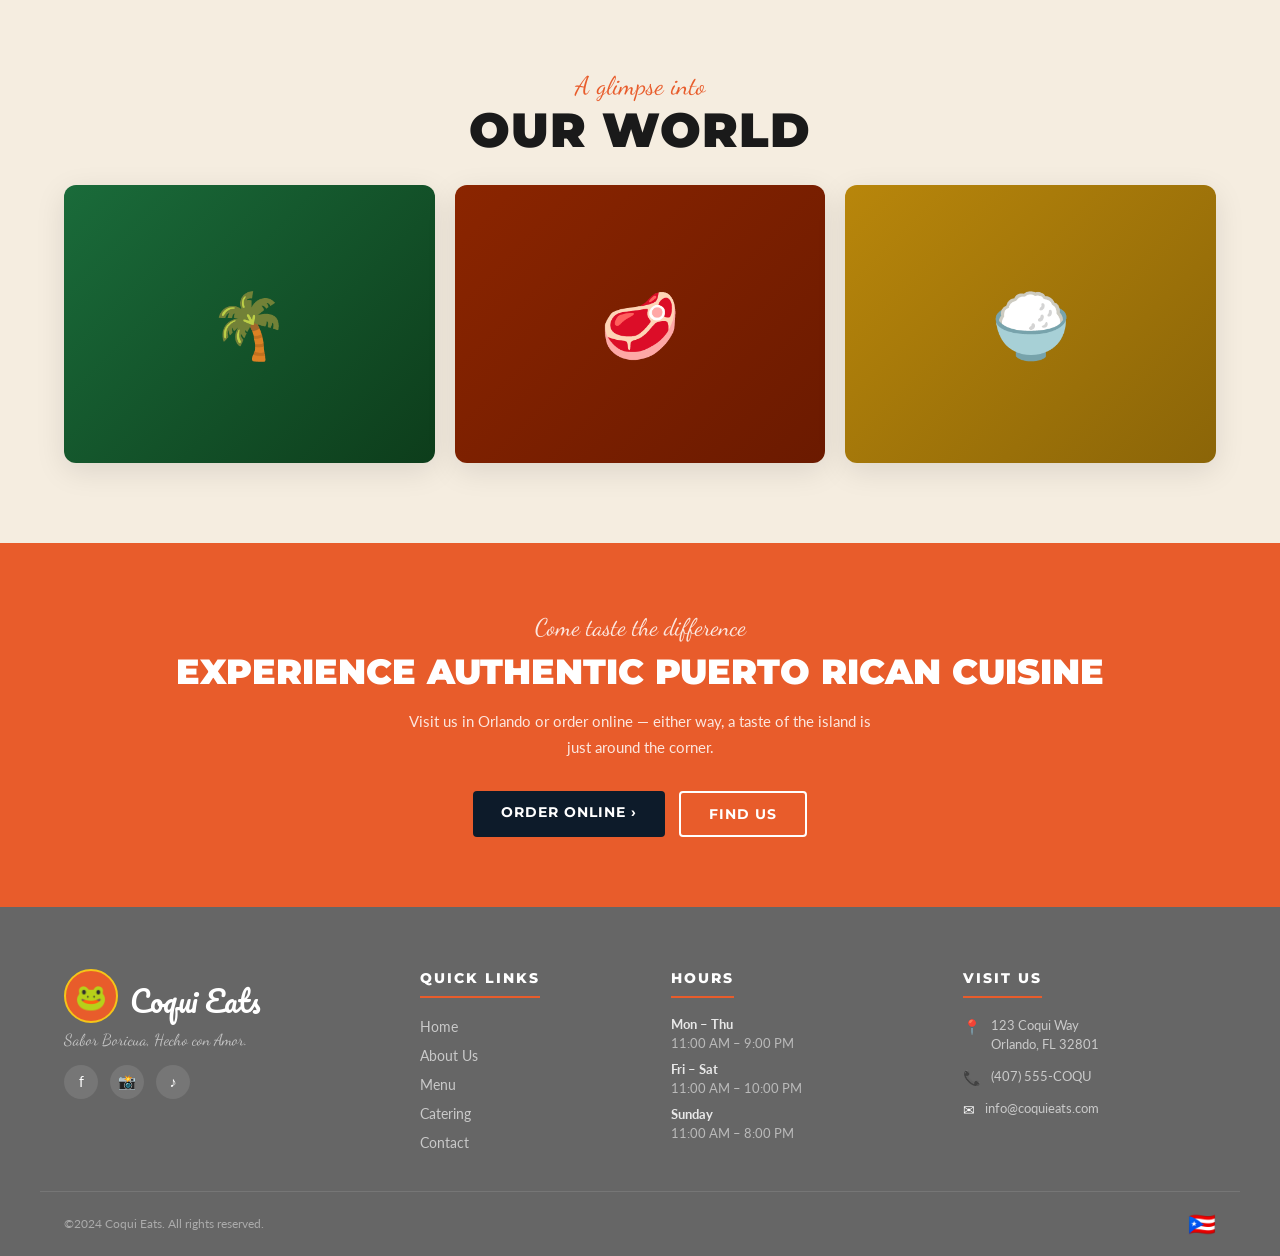
==== commit 0813556b: "Enhance footer with background image and overlay" ====
--- a/about.html
+++ b/about.html
@@ -119,8 +119,13 @@
 </section>
 
 <!-- ===== FOOTER ===== -->
-<footer>
-  <div class="footer-top">
+<footer style="position: relative; background: url('https://i.imgur.com/BCbei4q.png') center/cover no-repeat;">
+
+  <!-- dark overlay for readability -->
+  <div style="position:absolute; inset:0; background: rgba(0,0,0,0.6);"></div>
+
+  <div class="footer-top" style="position: relative; z-index: 2;">
+    
     <div class="footer-logo-area">
       <div style="display:flex;align-items:center;gap:12px">
         <div class="nav-logo-circle" style="width:54px;height:54px;font-size:1.6rem">🐸</div>
@@ -133,6 +138,7 @@
         <div class="social-icon">♪</div>
       </div>
     </div>
+
     <div class="footer-col">
       <h4>Quick Links</h4>
       <ul>
@@ -143,24 +149,30 @@
         <li><a href="contact.html">Contact</a></li>
       </ul>
     </div>
+
     <div class="footer-col">
       <h4>Hours</h4>
       <div class="footer-hours-item"><span class="day">Mon – Thu</span><span class="time">11:00 AM – 9:00 PM</span></div>
       <div class="footer-hours-item"><span class="day">Fri – Sat</span><span class="time">11:00 AM – 10:00 PM</span></div>
       <div class="footer-hours-item"><span class="day">Sunday</span><span class="time">11:00 AM – 8:00 PM</span></div>
     </div>
+
     <div class="footer-col">
       <h4>Visit Us</h4>
       <div class="footer-contact-item"><span class="icon">📍</span><p>123 Coqui Way<br>Orlando, FL 32801</p></div>
       <div class="footer-contact-item"><span class="icon">📞</span><p>(407) 555-COQU</p></div>
       <div class="footer-contact-item"><span class="icon">✉</span><p>info@coquieats.com</p></div>
     </div>
+
   </div>
-  <div class="footer-bottom">
+
+  <div class="footer-bottom" style="position: relative; z-index: 2;">
     <p>©2024 Coqui Eats. All rights reserved.</p>
     <span class="footer-flag">🇵🇷</span>
   </div>
+
 </footer>
+  
 
 <script src="script.js"></script>
 </body>
--- a/styles.css
+++ b/styles.css
@@ -221,6 +221,7 @@
 
 .mobile-menu.open { display: flex; }
 
+
 /* ===== HERO ===== */
 .hero {
   position: relative;
@@ -282,7 +283,6 @@
   margin-bottom: 36px;
 }
 
-.hero-btns { display: flex; gap: 14px; flex-wrap: wrap; }
 
 /* ===== TASTE OF PR SECTION ===== */
 .taste-section {
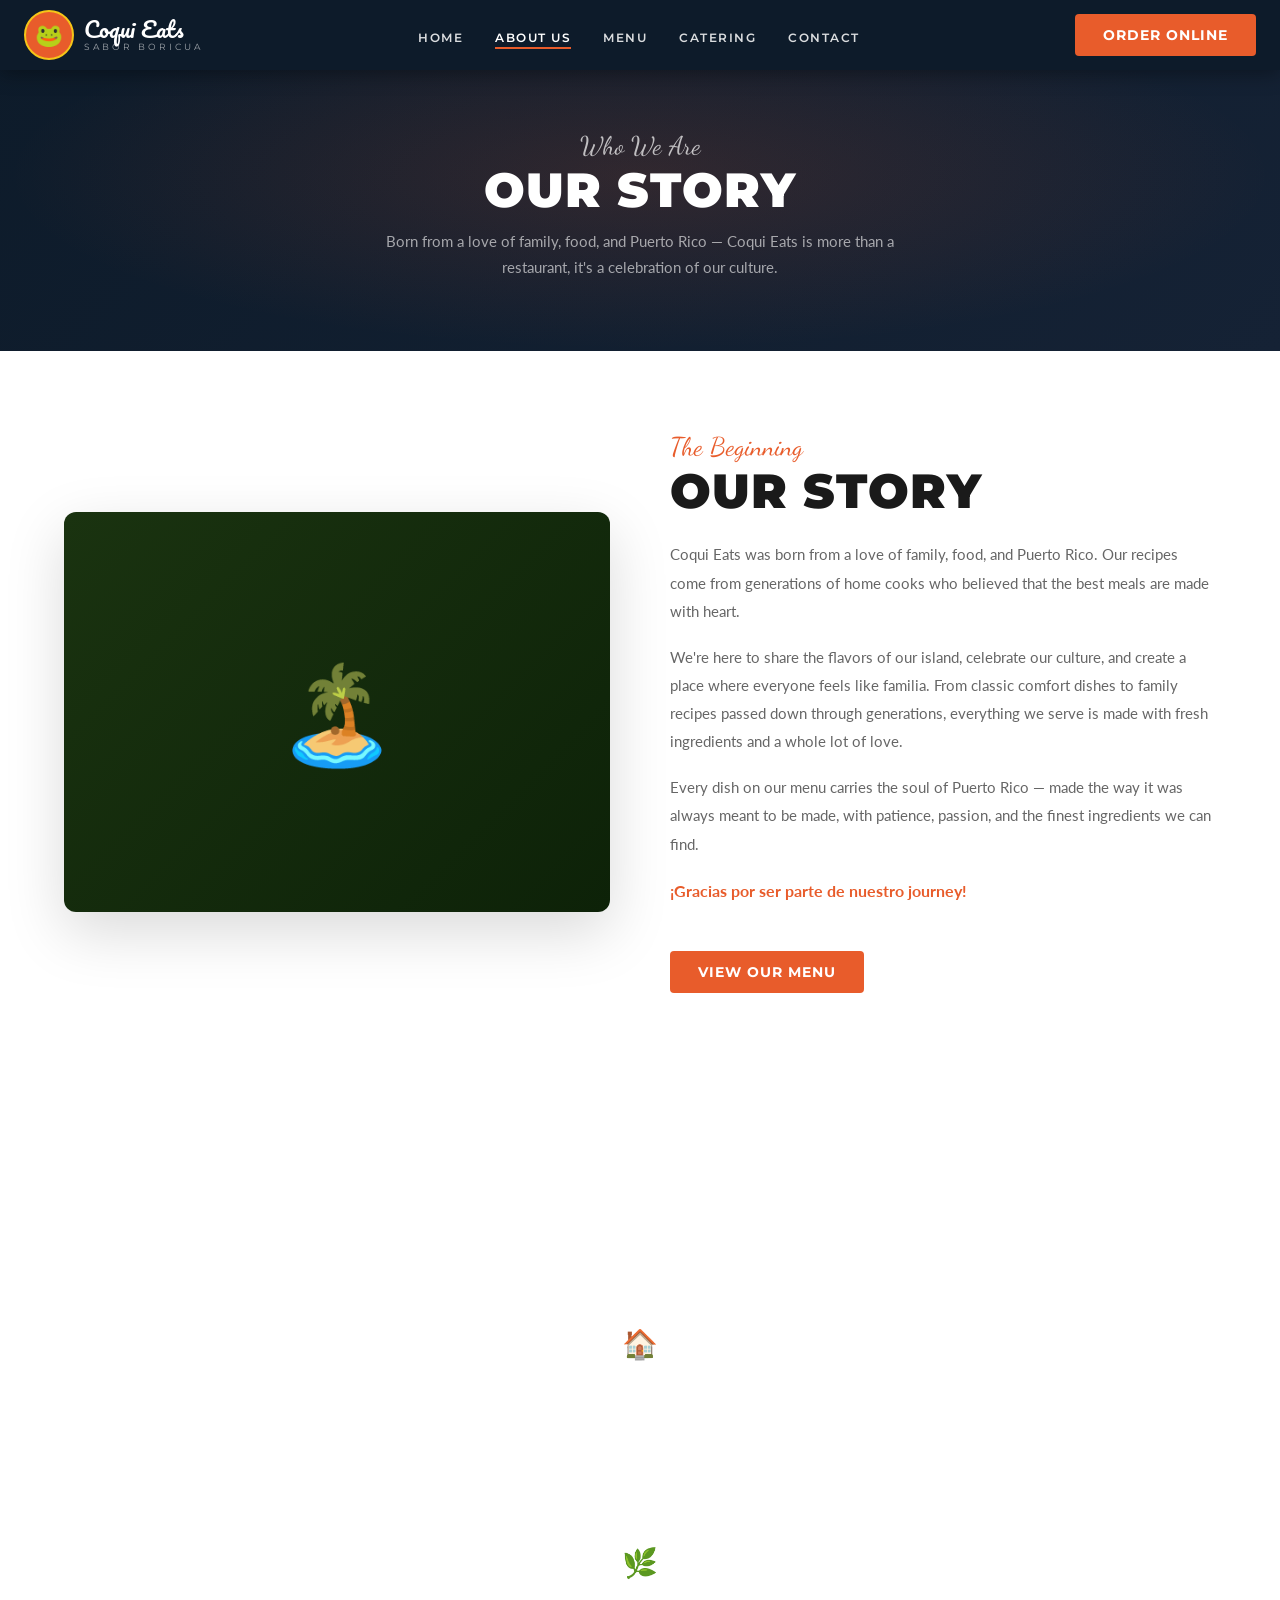
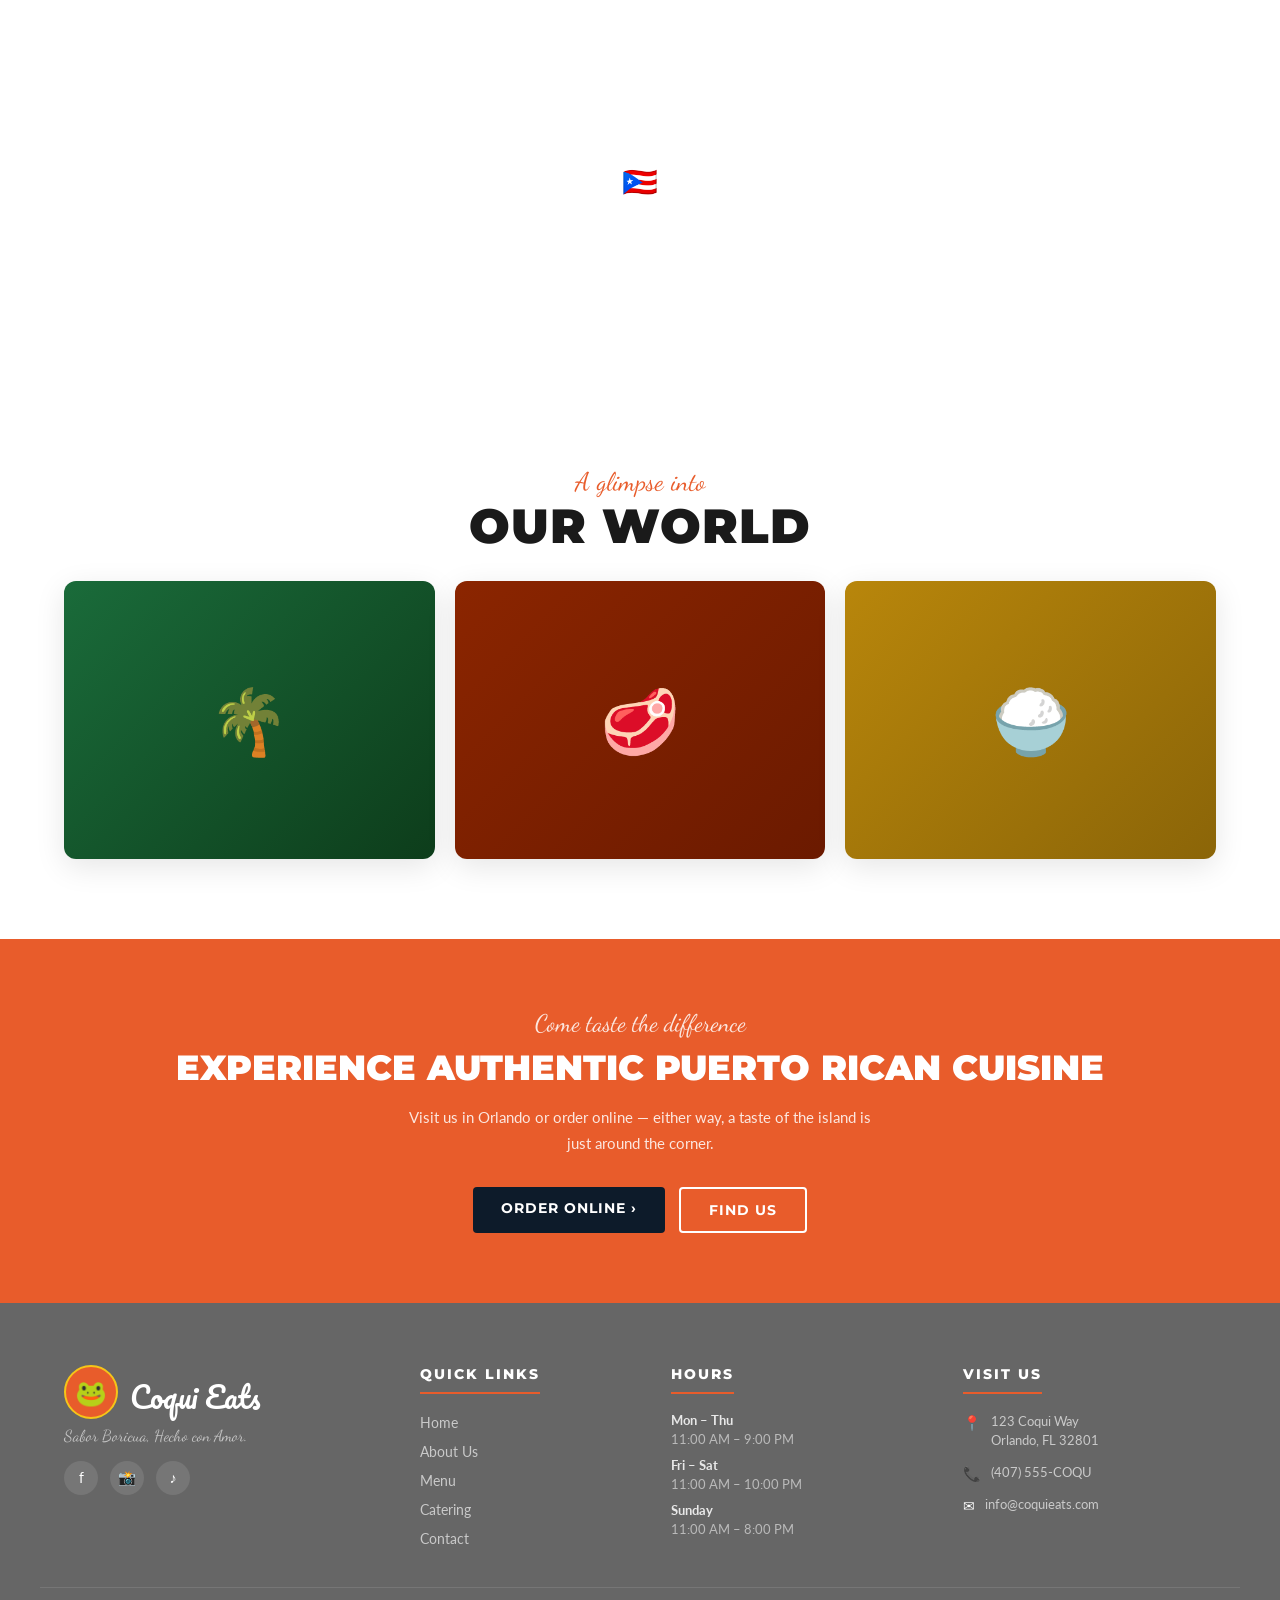
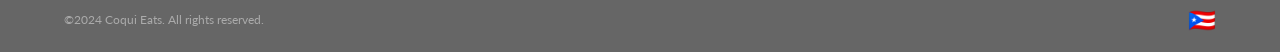
==== commit 3ec3f188: "Update sections with background images and class names" ====
--- a/about.html
+++ b/about.html
@@ -50,7 +50,7 @@
 </section>
 
 <!-- ===== STORY ===== -->
-<section class="about-story">
+<section class="about-story"style="background: url('https://i.imgur.com/vMdvauf.png') center/cover no-repeat; position: relative;">
   <div class="about-story-grid">
     <div class="about-story-img">🏝️</div>
     <div class="about-story-text">
@@ -66,12 +66,12 @@
 </section>
 
 <!-- ===== FEATURES ===== -->
-<section class="about-features">
+<section class="about-features"style="background: url('https://i.imgur.com/BCbei4q.png') center/cover no-repeat; position: relative;">
   <div style="text-align:center;margin-bottom:50px;padding:0 24px">
     <span class="section-eyebrow" style="color:rgba(255,255,255,0.65)">Why Choose Us</span>
     <h2 class="section-title white">What Makes Us Special</h2>
   </div>
-  <div class="about-features-grid">
+  <div class="about-features--grid">
     <div class="feature-card">
       <div class="feature-icon">🏠</div>
       <p class="feature-title">Family Recipes</p>
@@ -91,7 +91,7 @@
 </section>
 
 <!-- ===== GALLERY ===== -->
-<section class="about-gallery">
+<section class="about-gallery"style="background: url('https://i.imgur.com/vMdvauf.png') center/cover no-repeat; position: relative;">
   <div style="text-align:center;padding:0 24px">
     <span class="section-eyebrow">A glimpse into</span>
     <h2 class="section-title dark">Our World</h2>
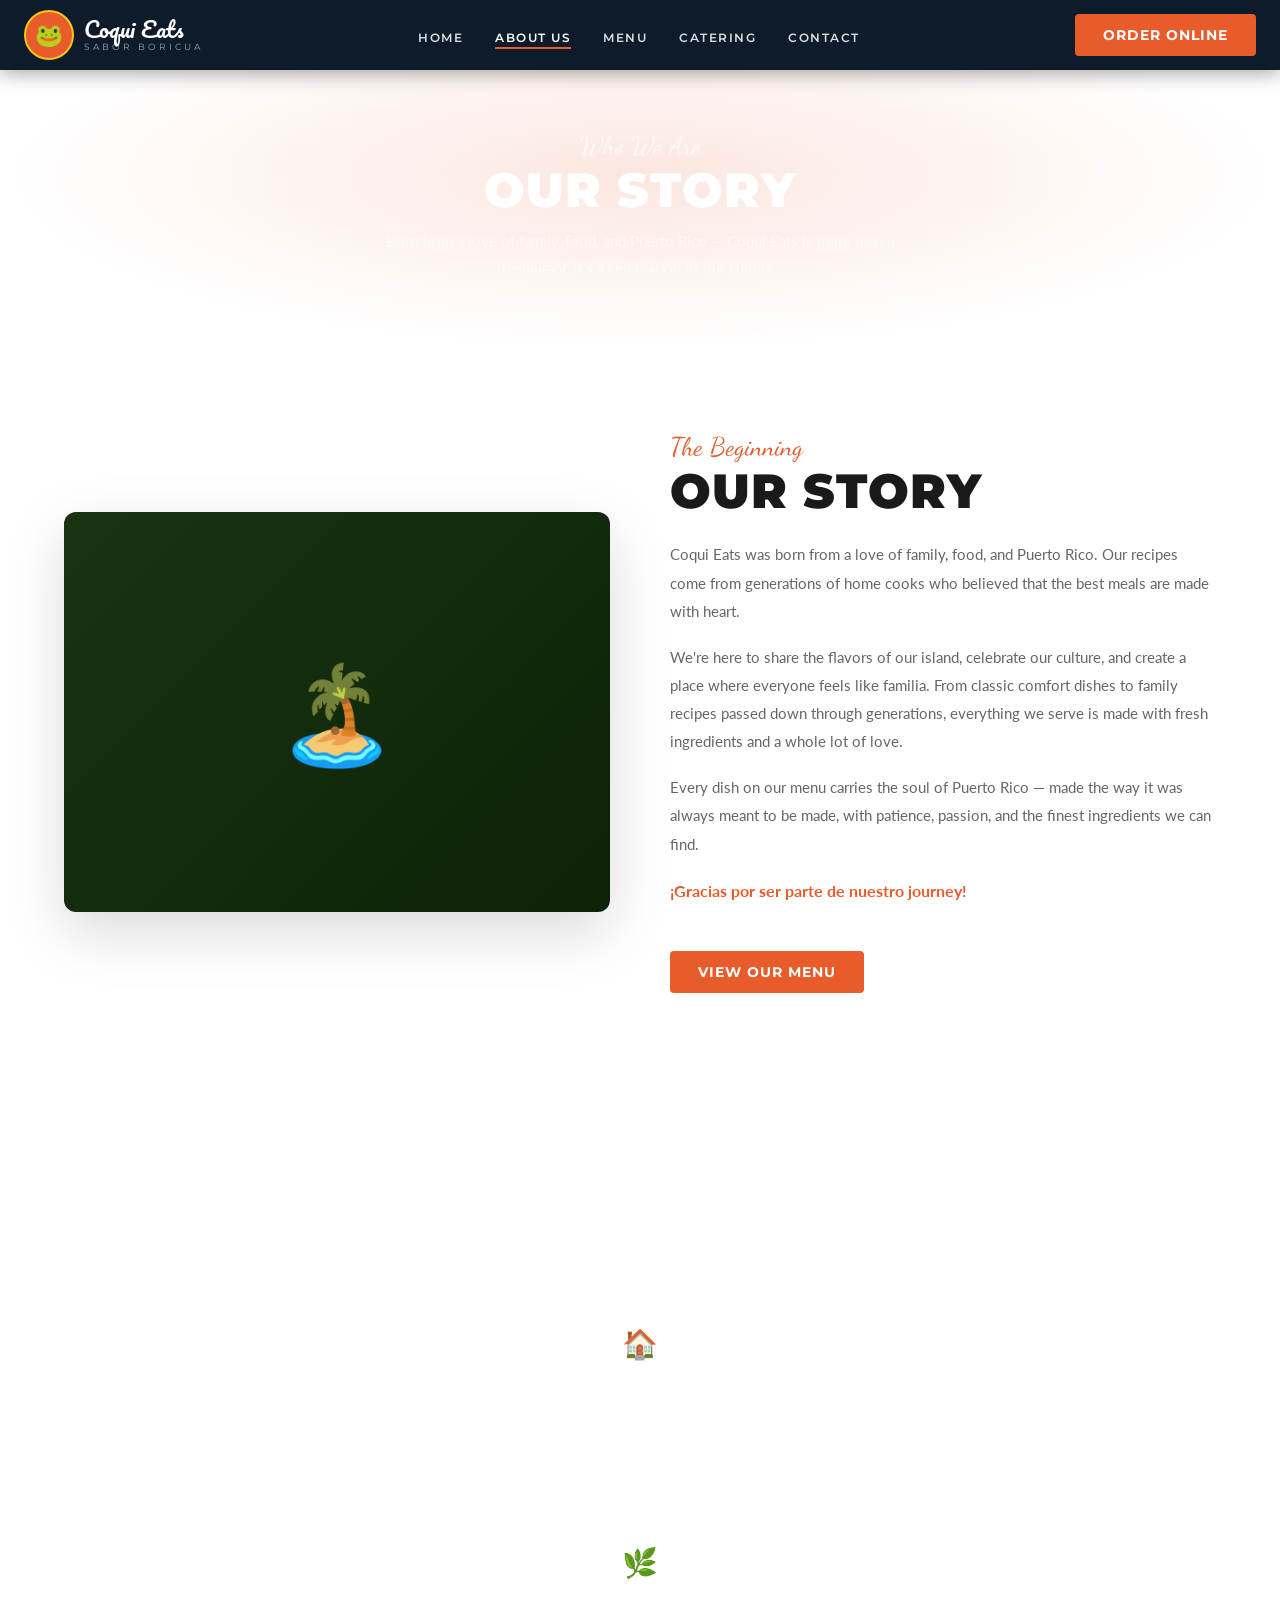
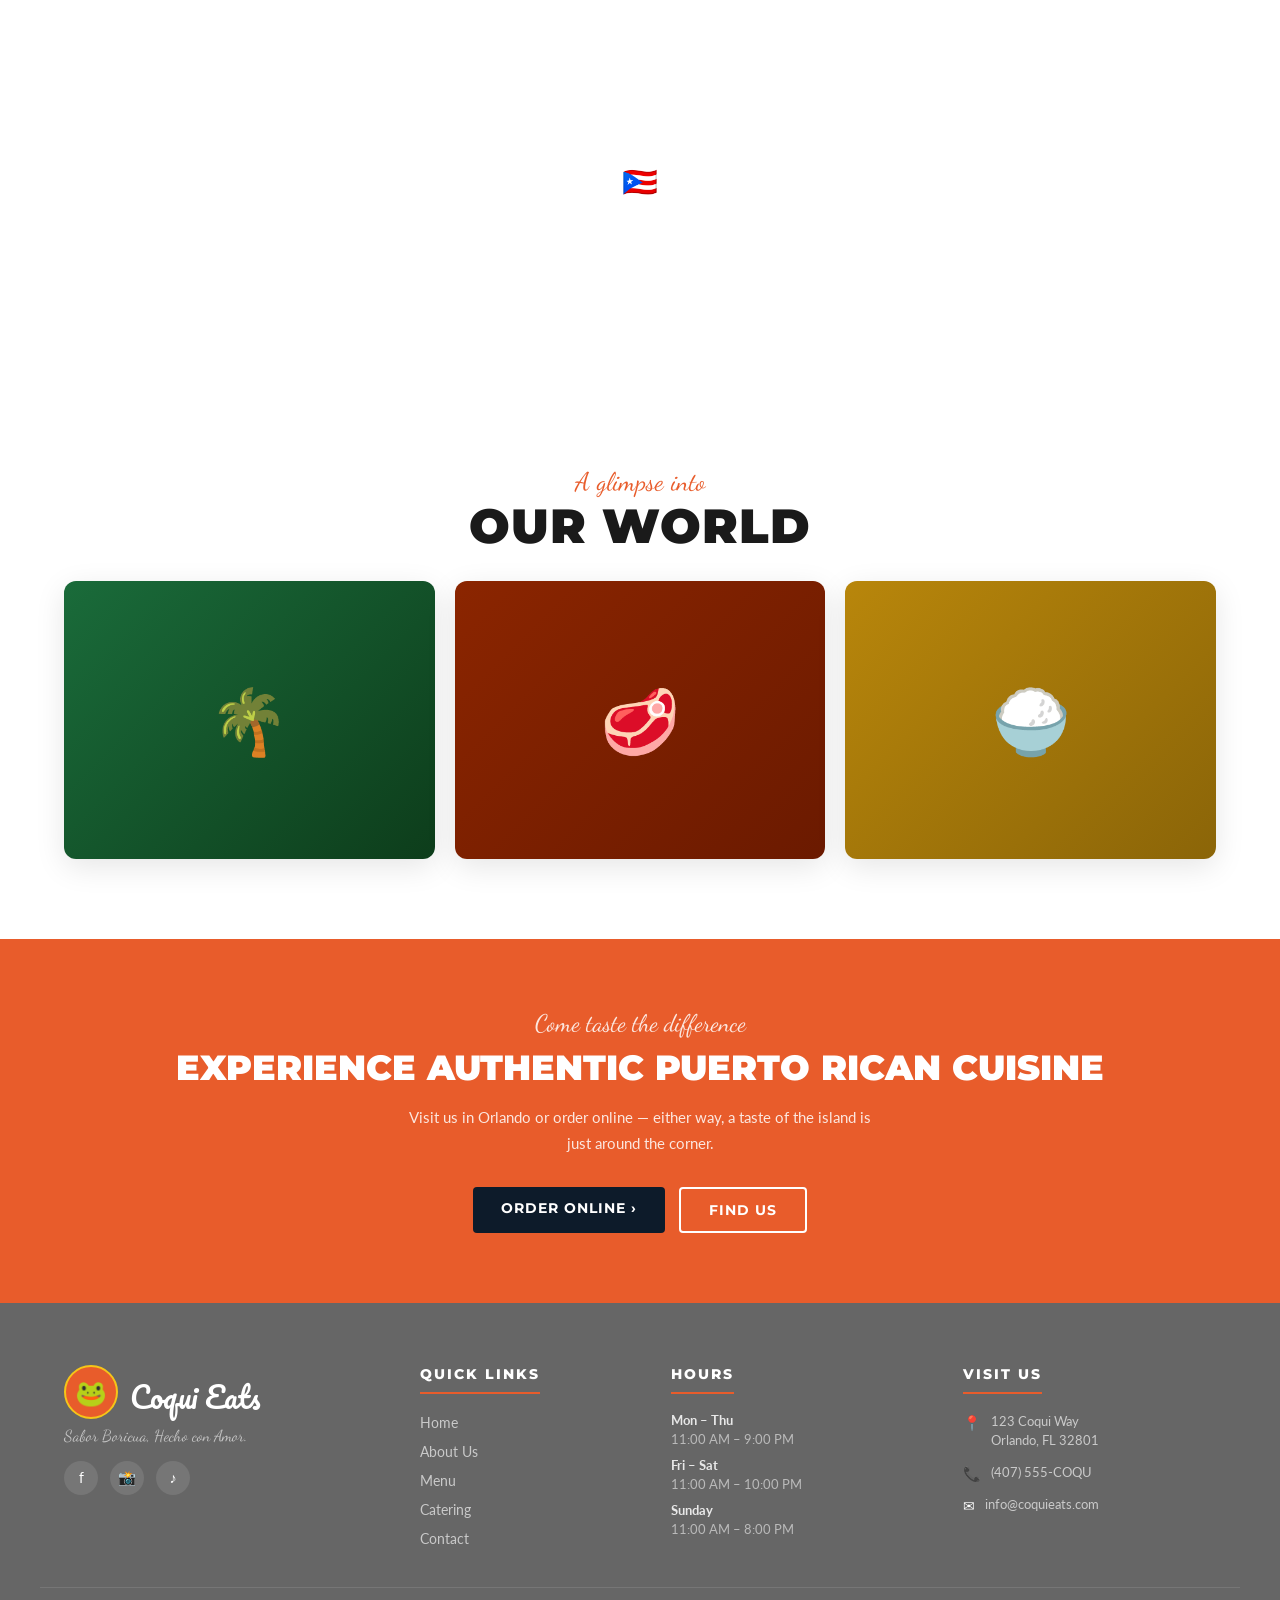
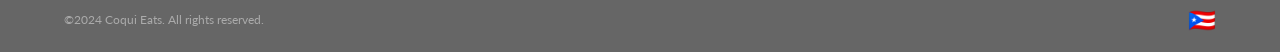
==== commit d715e83e: "Change background style of page hero section" ====
--- a/about.html
+++ b/about.html
@@ -39,7 +39,7 @@
 </nav>
 
 <!-- ===== PAGE HERO ===== -->
-<section class="page-hero" style="background: linear-gradient(135deg, var(--navy) 0%, var(--navy-mid) 100%);">
+<section class="page-hero" style="background: url('https://i.imgur.com/BCbei4q.png') center/cover no-repeat; position: relative;">
   <div class="page-hero-content">
     <span class="section-eyebrow" style="color:rgba(255,255,255,0.7)">Who We Are</span>
     <h1 class="section-title white">Our Story</h1>
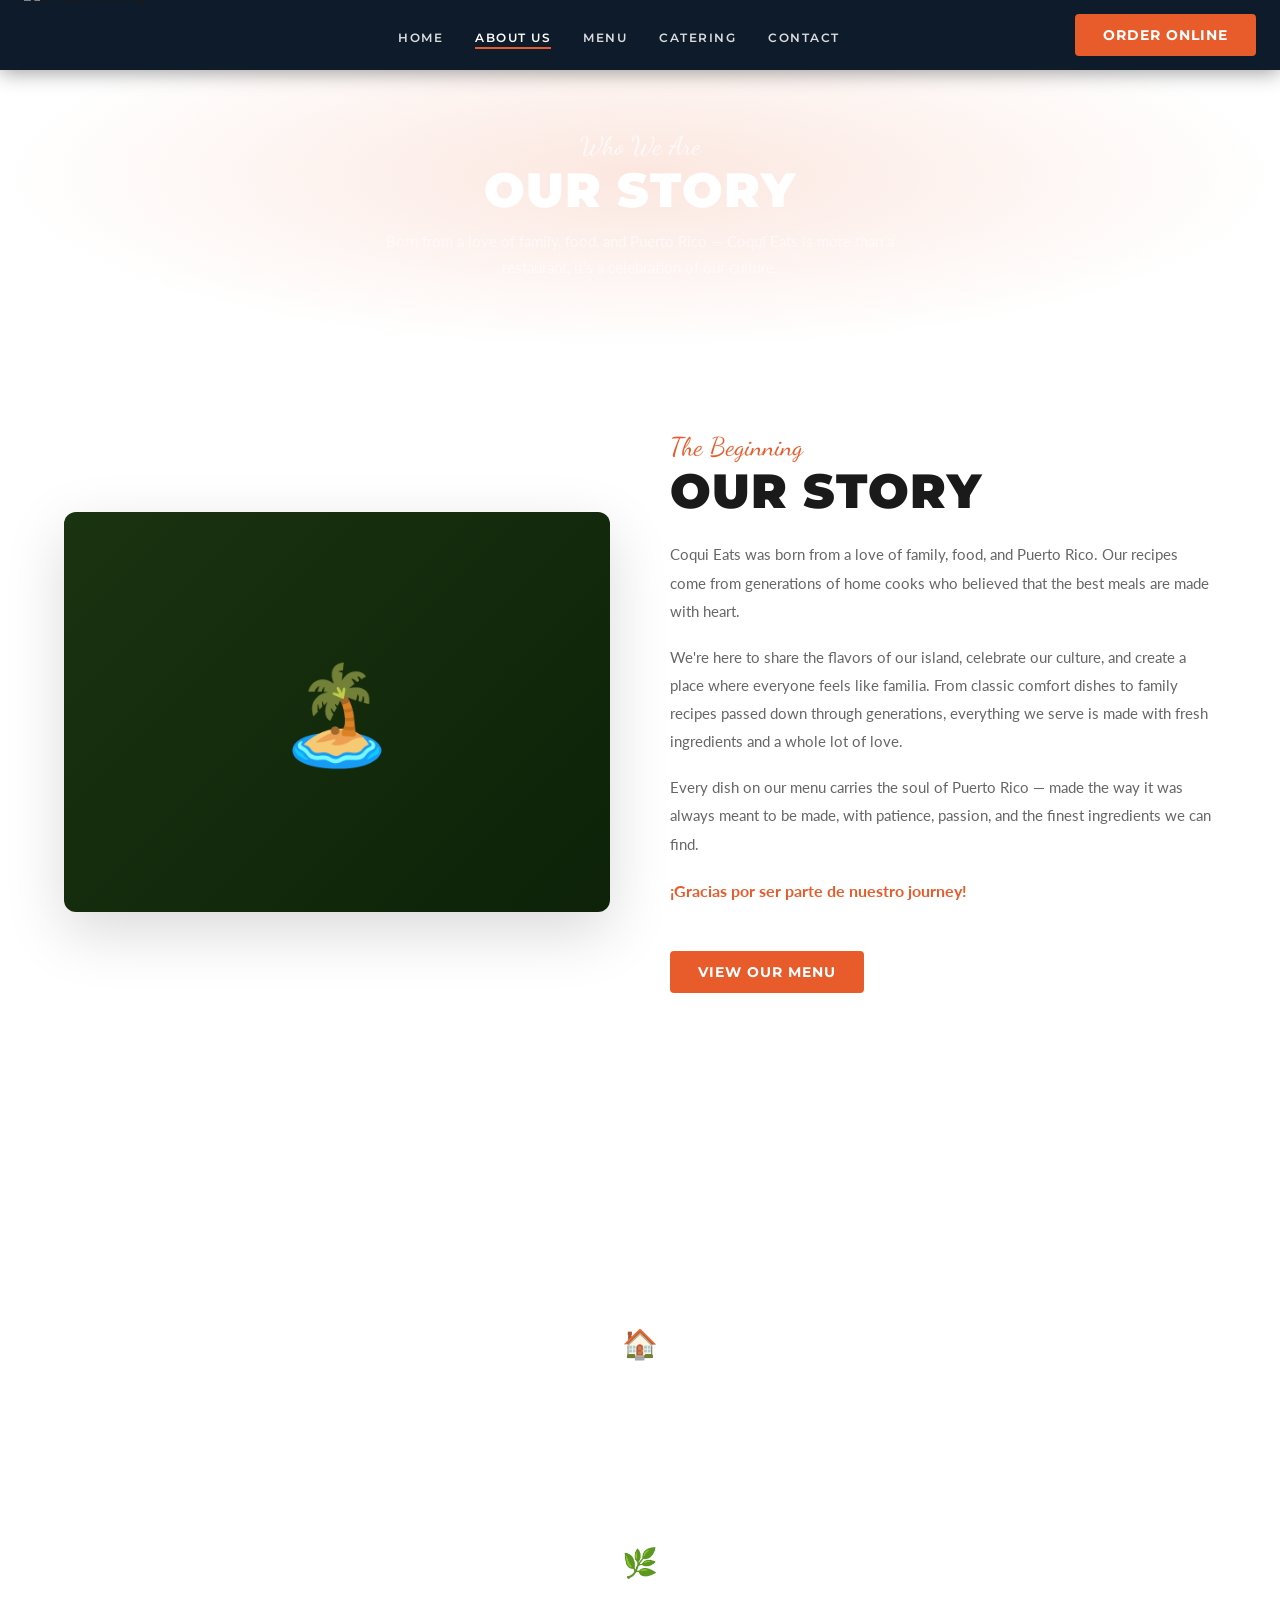
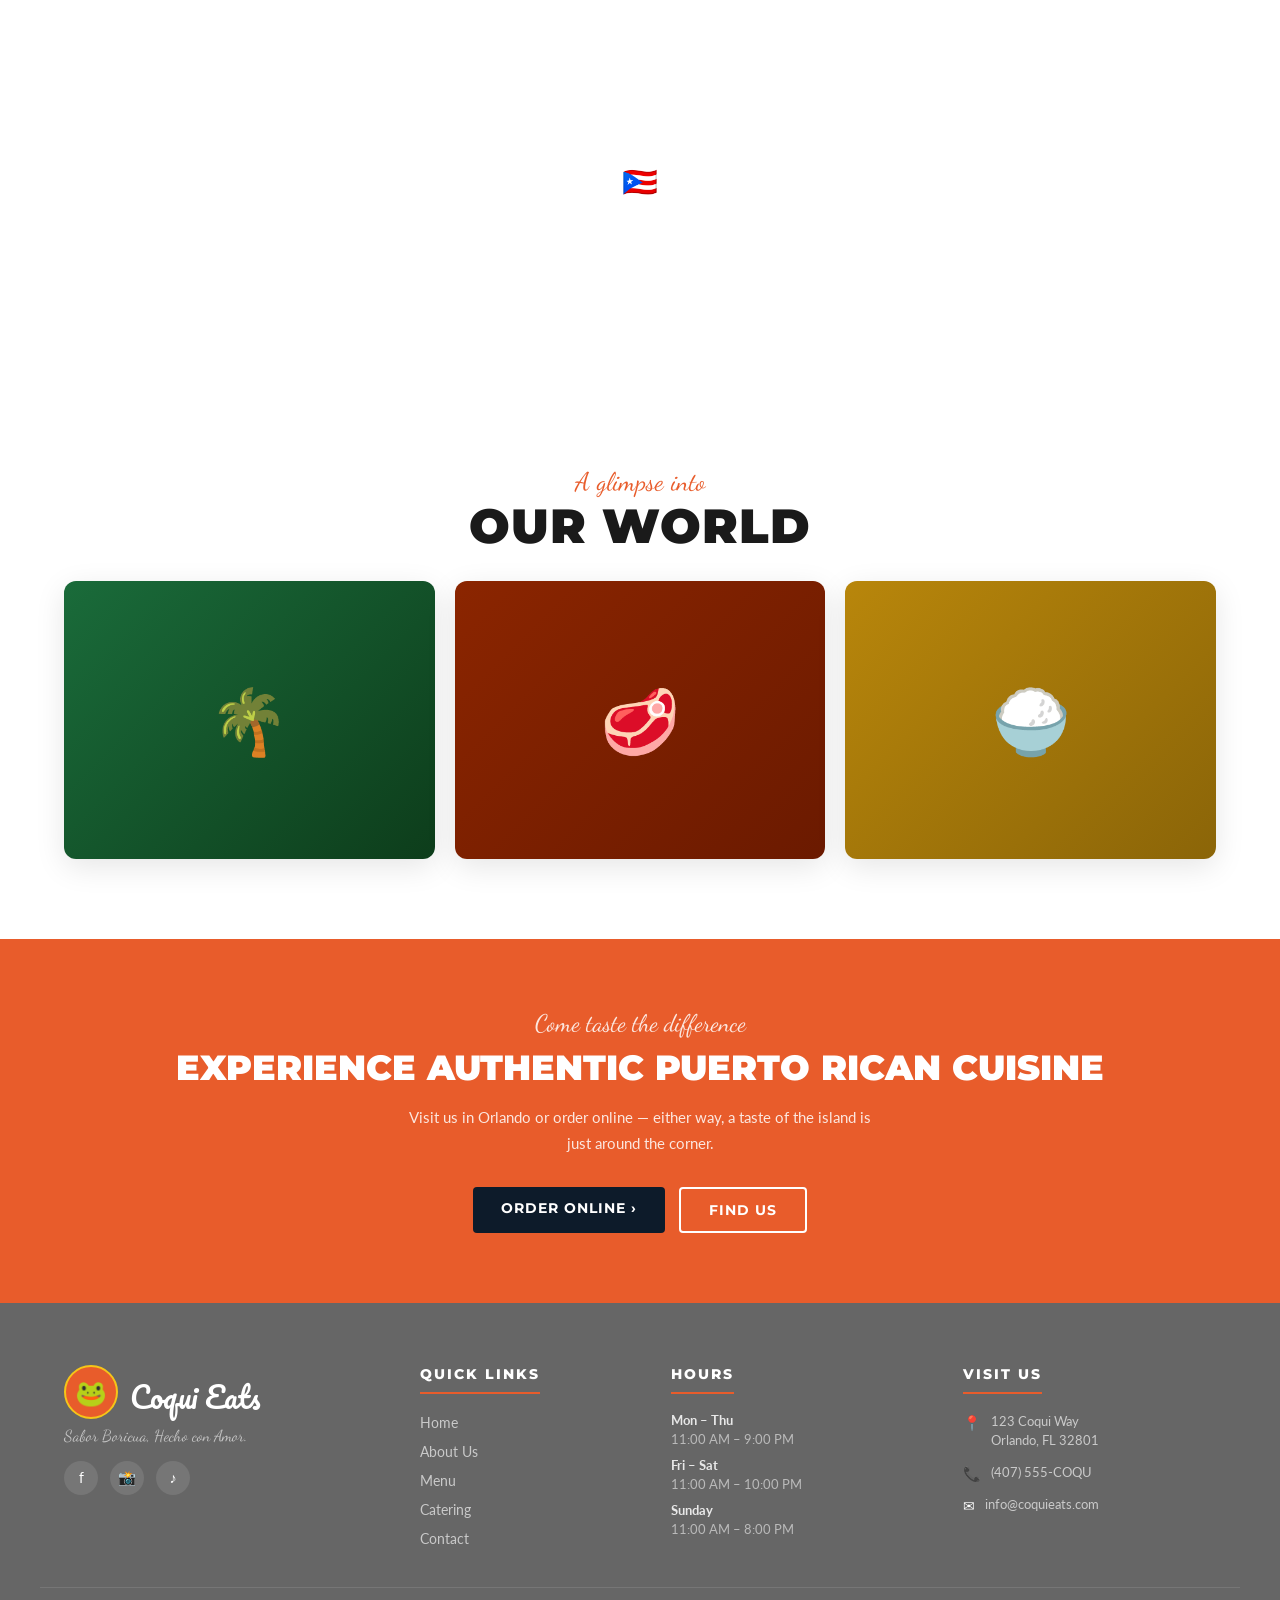
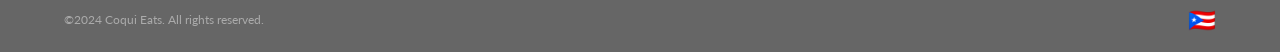
==== commit afbd9d86: "Update navbar logo to use an image Replaced logo text with an image in the navbar." ====
--- a/about.html
+++ b/about.html
@@ -11,13 +11,13 @@
 <!-- ===== NAVBAR ===== -->
 <nav class="navbar">
   <div class="nav-inner">
-    <a href="index.html" class="nav-logo">
-      <div class="nav-logo-circle">🐸</div>
-      <div>
-        <span class="nav-logo-text">Coqui Eats</span>
-        <span class="nav-logo-sub">Sabor Boricua</span>
-      </div>
+    
+      <a href="index.html" class="nav-logo">
+      
+        <!-- LOGO IMAGE (replace URL with yours) -->
+      <img src="https://i.imgur.com/lGXEQEs.jpeg" alt="Coqui Eats Logo" style="height:100px; width:auto; margin-right:10px;">
     </a>
+    
     <ul class="nav-links">
       <li><a href="index.html">Home</a></li>
       <li><a href="about.html" class="active">About Us</a></li>
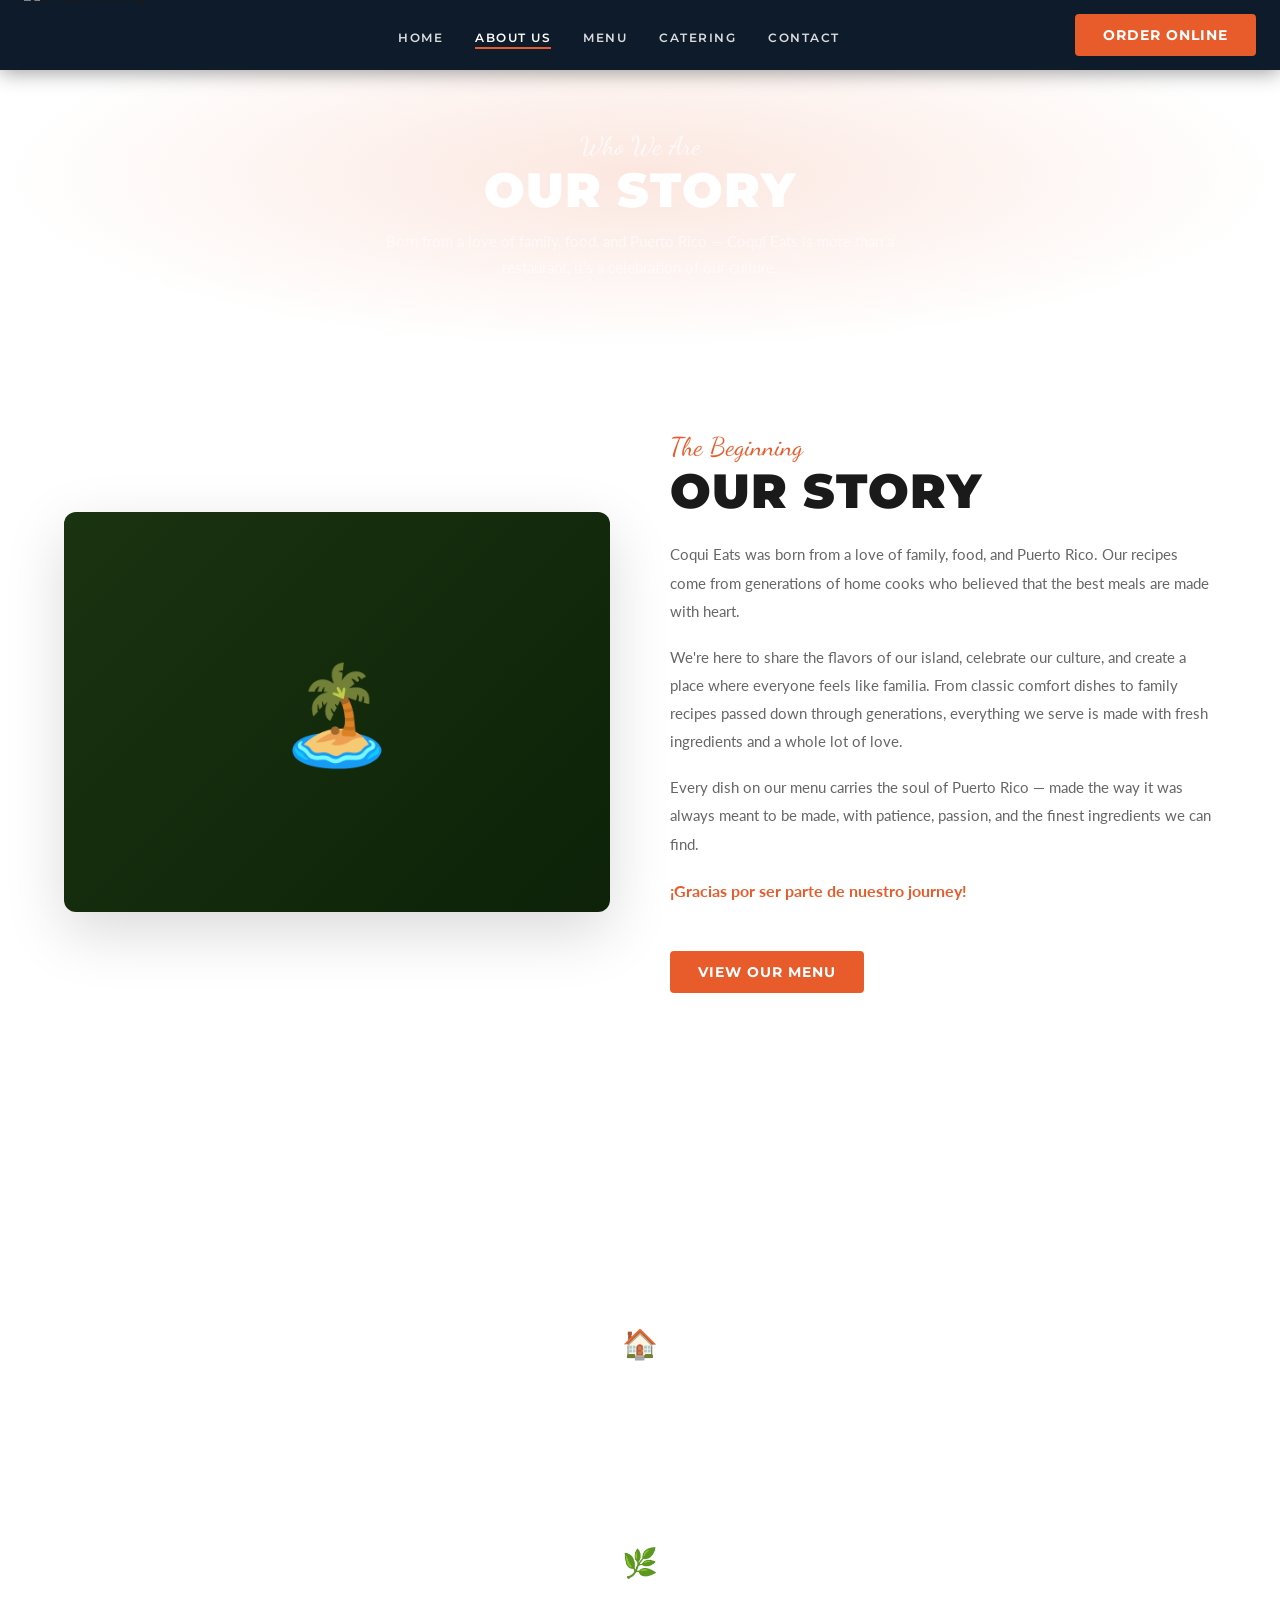
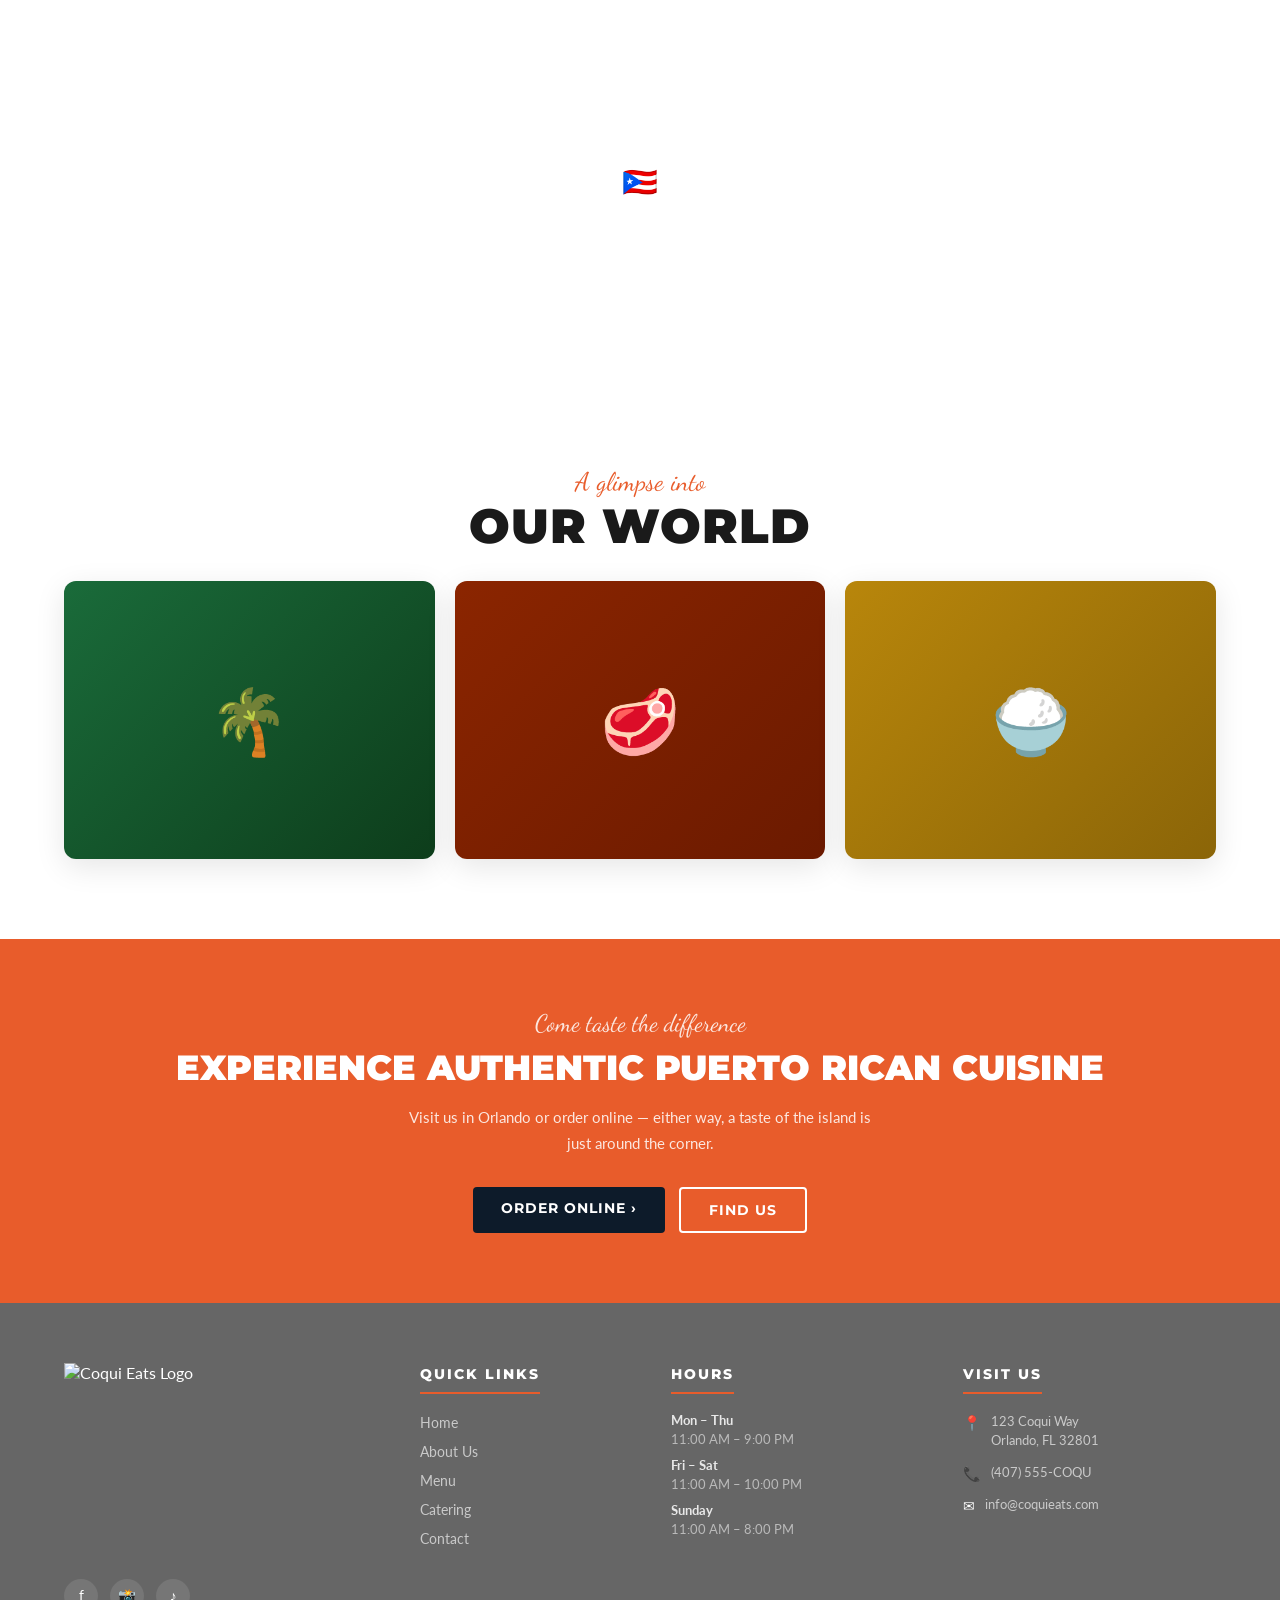
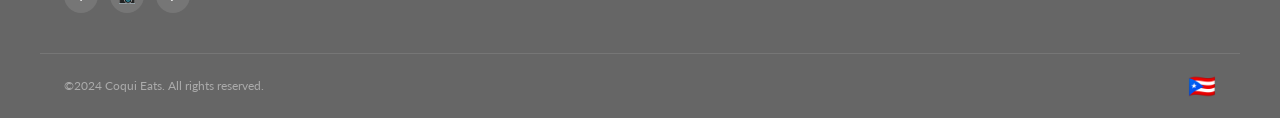
==== commit 56ce86d8: "Update footer with logo image and remove text" ====
--- a/about.html
+++ b/about.html
@@ -124,20 +124,22 @@
   <!-- dark overlay for readability -->
   <div style="position:absolute; inset:0; background: rgba(0,0,0,0.6);"></div>
 
-  <div class="footer-top" style="position: relative; z-index: 2;">
+   <div class="footer-top" style="position: relative; z-index: 2;">
     
     <div class="footer-logo-area">
-      <div style="display:flex;align-items:center;gap:12px">
-        <div class="nav-logo-circle" style="width:54px;height:54px;font-size:1.6rem">🐸</div>
-        <span class="logo-name">Coqui Eats</span>
-      </div>
-      <span class="footer-tagline">Sabor Boricua, Hecho con Amor.</span>
+      
+      <a href="index.html" class="nav-logo">
+        <!-- LOGO IMAGE (replace URL with yours) -->
+      <img src="https://i.imgur.com/lGXEQEs.jpeg" alt="Coqui Eats Logo" style="height:200px; width:auto; margin-right:10px;">
+    </a>
+      
       <div class="footer-socials">
         <div class="social-icon">f</div>
         <div class="social-icon">📸</div>
         <div class="social-icon">♪</div>
       </div>
     </div>
+
 
     <div class="footer-col">
       <h4>Quick Links</h4>
